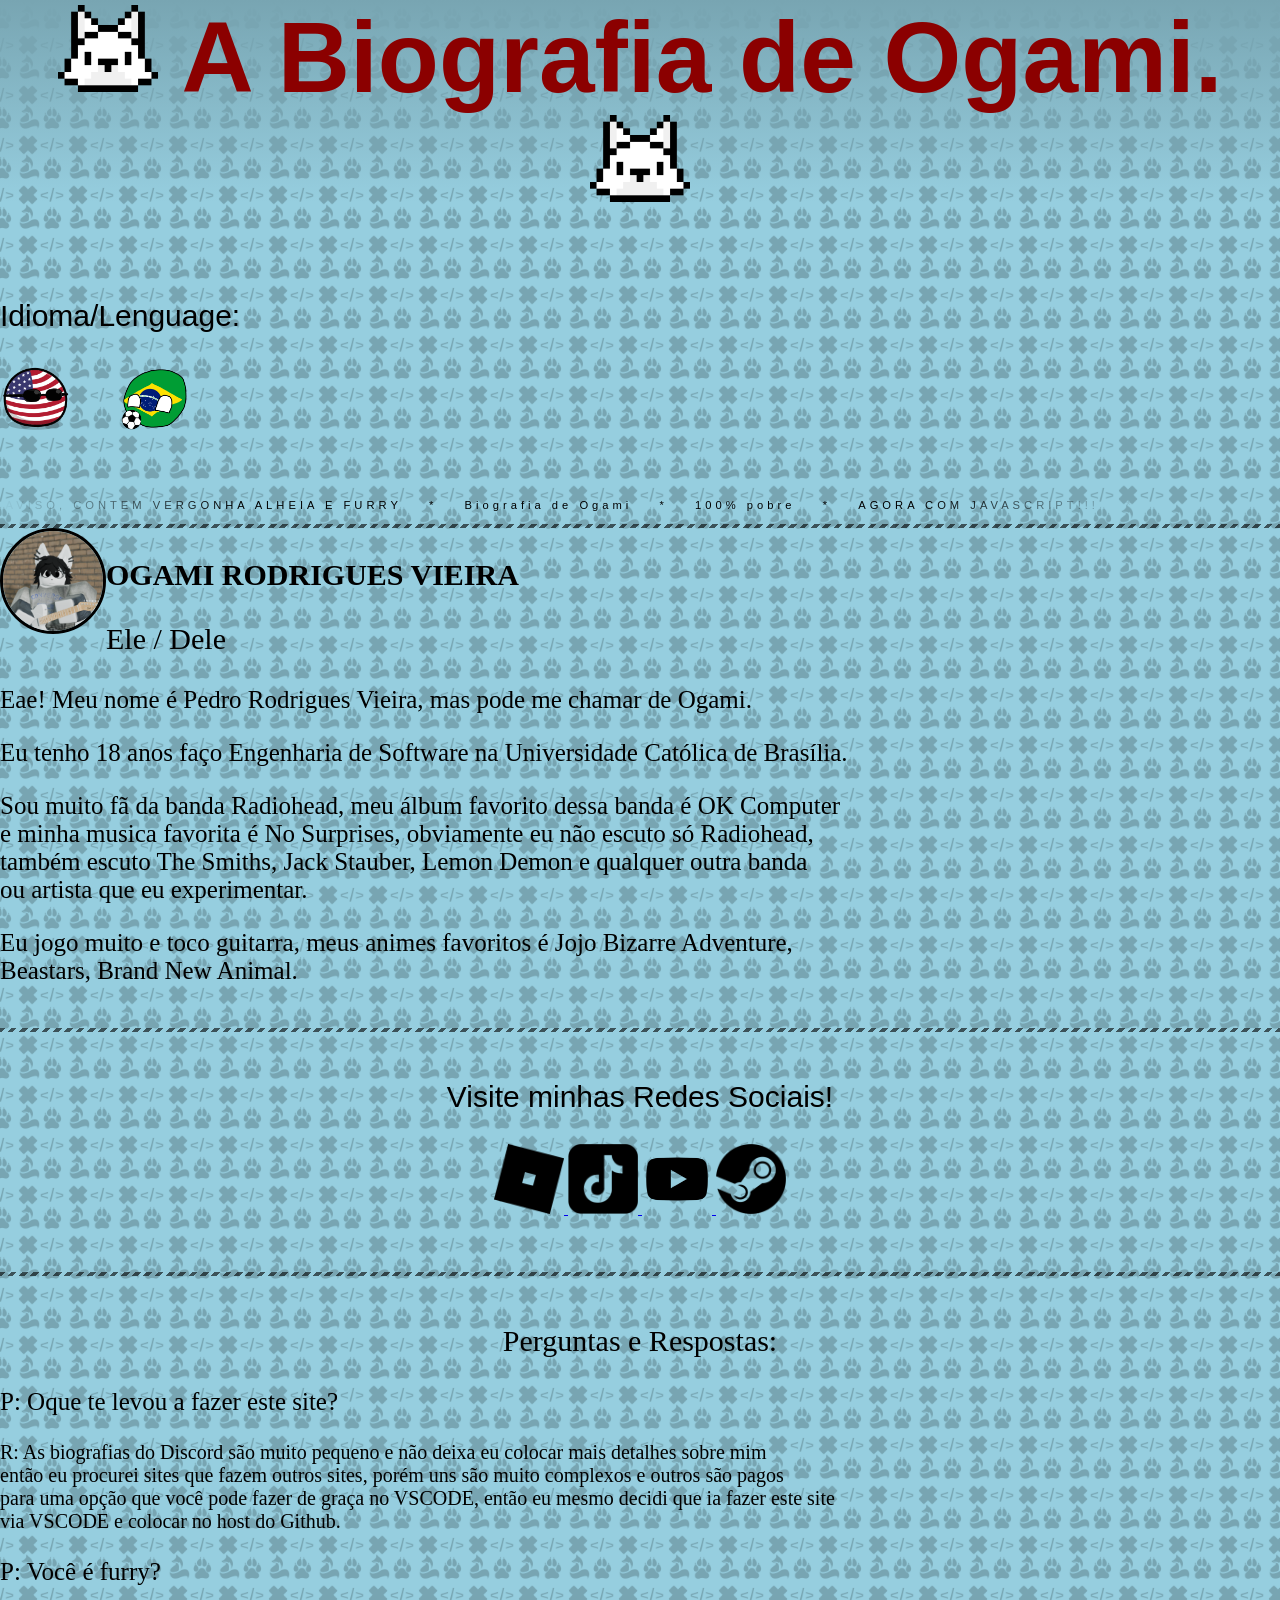
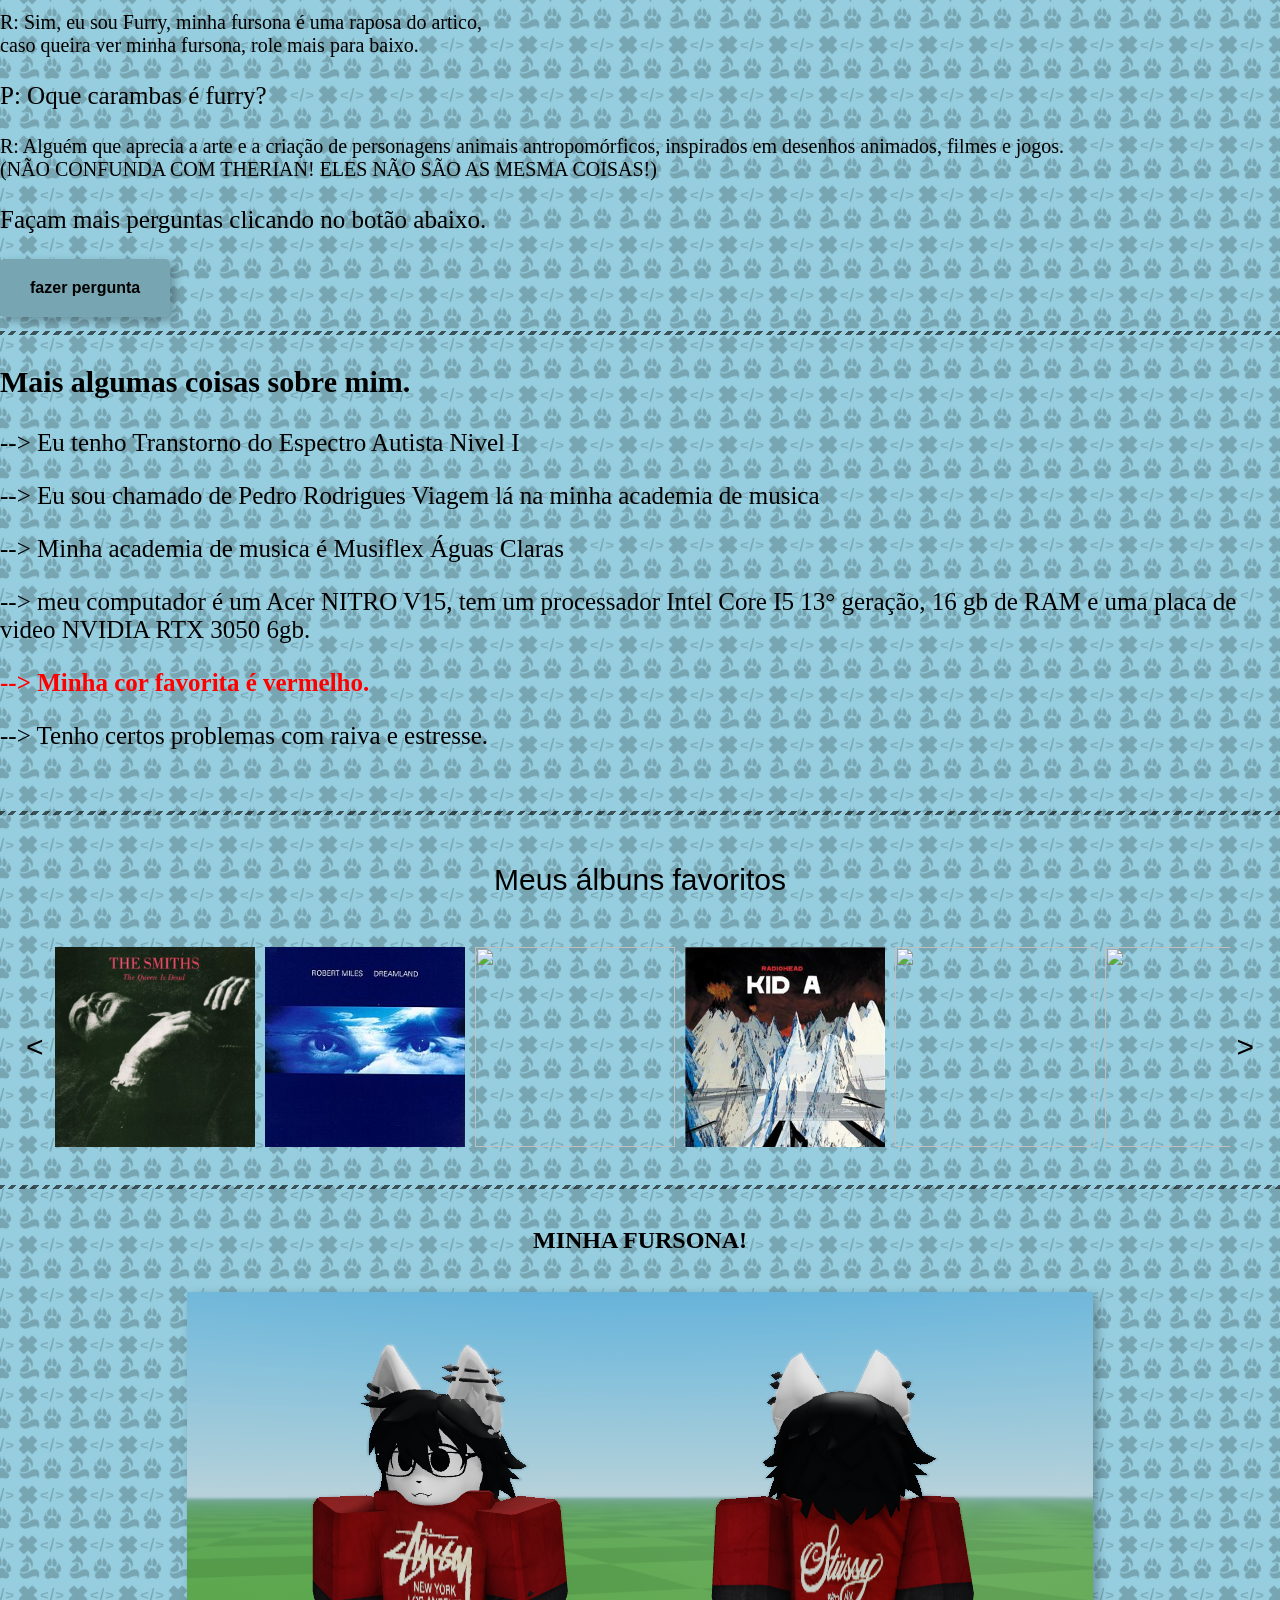
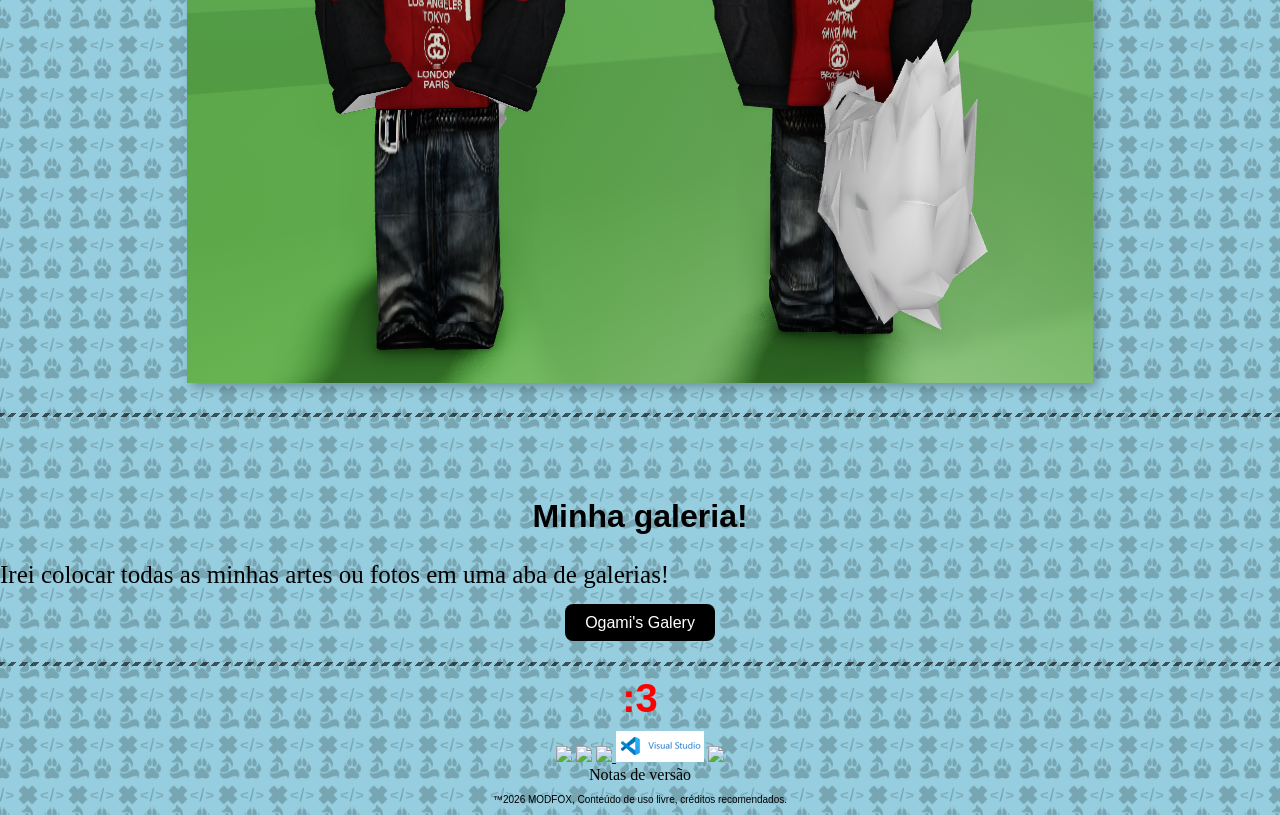
==== index.html @ 596d32fa "Update Style.css, index.html" ====
<html lang="pt-br">
    <head>
        <title>Biografia de Jimmy Ogami</title>
        <link rel="stylesheet" href="styles.css">
        <link rel="icon" href="photosource/obi/FoxIco.png">
    </head>
    <body>
        <h1 class="title"><img src="photosource/obi/FoxIco.png" width="100px"> A Biografia de Ogami. <img src="photosource/obi/FoxIco.png" width="100px"></h1>
        <div class="dividioma">
            <p class="textidioma">Idioma/Lenguage:</p>
            <a href="https://p3dr0r4p0s0.github.io/OgamisBiografyenglish/" class="idioma">
                <img src="photosource/obi/Estados_Unidos_Countryball.png" width="70px">
            </a>
            <button onclick="alert('Esta pagina ja esta o Idioma selecionado')" class="botaoaviso">
                <img src="photosource/obi/brazil.png" width="70px">
            </button>
        </div>
        <p class="rs"></p>
        <br>
        <br>
        <br>
        <div class="carrossel-infinito">
            <div class="carrossel-iner">
                <p class="pt">
                    <span>AVISO, CONTEM VERGONHA ALHEIA E FURRY</span>
                    <i class="fas fa-star-of-life"></i>
                </p>
                <p class="pt">
                    <span>*</span>
                    <i class="fas fa-star-of-life"></i>
                </p>
                <p class="pt">
                    <span>Biografia de Ogami</span>
                    <i class="fas fa-star-of-life"></i>
                </p>
                <p class="pt">
                    <span>*</span>
                    <i class="fas fa-star-of-life"></i>
                </p>
                <p class="pt">
                    <span>100% pobre</span>
                    <i class="fas fa-star-of-life"></i>
                </p>
                <p class="pt">
                    <span>*</span>
                    <i class="fas fa-star-of-life"></i>
                </p>
                <p class="pt">
                    <span>AGORA COM JAVASCRIPT!!!</span>
                    <i class="fas fa-star-of-life"></i>
                </p>
                <p class="pt">
                    <span>*</span>
                    <i class="fas fa-star-of-life"></i>
                </p>
                <p class="pt">
                    <span>100% fã de raposas</span>
                    <i class="fas fa-star-of-life"></i>
                </p>
                <p class="pt">
                    <span>*</span>
                    <i class="fas fa-star-of-life"></i>
                </p>
                <p class="pt">
                    <span>Jogador profissional de Roblox</span>
                    <i class="fas fa-star-of-life"></i>
                </p>
                <p class="pt">
                    <span>*</span>
                    <i class="fas fa-star-of-life"></i>
                </p>
                <p class="pt">
                    <span>AVISO, CONTEM VERGONHA ALHEIA E FURRY</span>
                    <i class="fas fa-star-of-life"></i>
                </p>
                <p class="pt">
                    <span>*</span>
                    <i class="fas fa-star-of-life"></i>
                </p>
                <p class="pt">
                    <span>Biografia de Ogami</span>
                    <i class="fas fa-star-of-life"></i>
                </p>
                <p class="pt">
                    <span>*</span>
                    <i class="fas fa-star-of-life"></i>
                </p>
                <p class="pt">
                    <span>100% pobre</span>
                    <i class="fas fa-star-of-life"></i>
                </p>
                <p class="pt">
                    <span>*</span>
                    <i class="fas fa-star-of-life"></i>
                </p>
                <p class="pt">
                    <span>AGORA COM JAVASCRIPT!!!</span>
                    <i class="fas fa-star-of-life"></i>
                </p>
                <p class="pt">
                    <span>*</span>
                    <i class="fas fa-star-of-life"></i>
                </p>
                <p class="pt">
                    <span>100% fã de raposas</span>
                    <i class="fas fa-star-of-life"></i>
                </p>
                <p class="pt">
                    <span>*</span>
                    <i class="fas fa-star-of-life"></i>
                </p>
                <p class="pt">
                    <span>Jogador profissional de Roblox</span>
                    <i class="fas fa-star-of-life"></i>
                </p>
                <p class="pt">
                    <span>*</span>
                    <i class="fas fa-star-of-life"></i>
                </p>
            </div>
        </div>
        <div class="linha"></div>
        <img class="img" src="photosource/obp/Ogamiicon.png" width="100" alt="IconeDaBiografia">
        <p class="name"> OGAMI RODRIGUES VIEIRA </p>
        <p class="pronomes"> Ele / Dele </p>
        <p class="biografia"> Eae! Meu nome é Pedro Rodrigues Vieira, mas pode me chamar de Ogami. </p>
        <p class="biografia"> Eu tenho 18 anos faço Engenharia de Software na Universidade Católica de Brasília. </p>
        <p class="biografia"> Sou muito fã da banda Radiohead, meu álbum favorito dessa banda é OK Computer 
            <br> 
            e minha musica favorita é No Surprises, obviamente eu não escuto só Radiohead, 
            <br>
            também escuto The Smiths, Jack Stauber, Lemon Demon e qualquer outra banda 
            <br>
            ou artista que eu experimentar.</p>
        <p class="biografia"> Eu jogo muito e toco guitarra, meus animes favoritos é Jojo Bizarre Adventure, 
            <br>
            Beastars, Brand New Animal. </p>
        <br>
        <div class="linha"></div>
        <br>
        <p class="rs"> Visite minhas Redes Sociais! </p>
        <a href="https://www.roblox.com/pt/users/556448452/profile">
            <img src="photosource/obi/roblox.png" width="70">
        </a>
        <a href="https://www.tiktok.com/@jimmyogami">
            <img src="photosource/obi/tiktok.png" width="70">
        </a>
        <a href="https://www.youtube.com/@TheModFox/featured">
            <img src="photosource/obi/youtube.png" width="70">
        </a>
        <a href="https://steamcommunity.com/profiles/76561199540910841/">
            <img src="photosource/obi/steam.png" width="70">
        </a>
        <br>
        <br>
        <br>
        <br>
        <div class="linha"></div>
        <br>
        <p class="pr"> Perguntas e Respostas: </p>
        <p class="pergunta"> P: Oque te levou a fazer este site?</p>
        <p class="resposta"> R: As biografias do Discord são muito pequeno e não deixa eu colocar mais detalhes sobre mim
            <br>
            então eu procurei sites que fazem outros sites, porém uns são muito complexos e outros são pagos 
            <br>
            para uma opção que você pode fazer de graça no VSCODE, então eu mesmo decidi que ia fazer este site 
            <br>
            via VSCODE e colocar no host do Github.
        </p>
        <p class="pergunta"> P: Você é furry? </p>
        <p class="resposta"> R: Sim, eu sou Furry, minha fursona é uma raposa do artico, 
            <br>
            caso queira ver minha fursona, role mais para baixo.
        </p>
        <p class="pergunta"> P: Oque carambas é furry?</p>
        <p class="resposta"> R: Alguém que aprecia a arte e a criação de personagens animais antropomórficos, inspirados em desenhos animados, filmes e jogos. 
            <br>
            (NÃO CONFUNDA COM THERIAN! ELES NÃO SÃO AS MESMA COISAS!)
        </p>
        <p class="pergunta"> Façam mais perguntas clicando no botão abaixo.</p>
        <a href="https://docs.google.com/forms/d/e/1FAIpQLSekWuHa-AB7EEqjVI6WZL-FR_e9bnHS9nDqQ1zThOWYV4kX2w/viewform?usp=publish-editor" class="ntemlink">fazer pergunta</a>
        <br>
        <br>
        <br>
        <br>
        <img src="naoentreaki.png" width="0.01">
        <div class="linha"></div>
        <p class="name"> Mais algumas coisas sobre mim.</p>
        <p class="biografia"> --> Eu tenho Transtorno do Espectro Autista Nivel I</p>
        <p class="biografia"> --> Eu sou chamado de Pedro Rodrigues Viagem lá na minha academia de musica</p>
        <p class="biografia"> --> Minha academia de musica é Musiflex Águas Claras</p>
        <p class="biografia"> --> meu computador é um Acer NITRO V15, tem um processador Intel Core I5 13° geração, 16 gb de RAM e uma placa de video NVIDIA RTX 3050 6gb. </p>
        <p class="corfavorita"> --> Minha cor favorita é vermelho. </p>
        <p class="biografia"> --> Tenho certos problemas com raiva e estresse. </p>
        <br>
        <br>
        <div class="linha"></div>
        <br>
        <p class=> Meus álbuns favoritos </p>
        <div class="carrossel">
            <button class="seta" onclick="mover(-1)"><</button>

            <div class="container">
                <a href="https://open.spotify.com/intl-pt/album/5Y0p2XCgRRIjna91aQE8q7?si=06bRxnSRTzyn0aRH_sJ2Cw" target="_blank">
                    <img src="photosource/obp/tqid.png">
                </a>
                <a href="https://open.spotify.com/intl-pt/album/2xmbUGAemV1kLrMswpmQpQ?si=CE9wNp5USzinxKuZkR3e9w" target="_blank">
                    <img src="photosource/obp/dreamland.png">
                </a>
                <a href="https://open.spotify.com/intl-pt/album/6dVIqQ8qmQ5GBnJ9shOYGE?si=ac3V_3pySP-jxQuB8wPCAg" target="_blank">
                    <img src="photosource/obp/okcomputer.png">
                </a>
                <a href="https://open.spotify.com/intl-pt/album/6GjwtEZcfenmOf6l18N7T7?si=Eu7qX1yJR5qsNiyYS5cSSg" target="_blank">
                    <img src="photosource/obp/kida.png">
                </a>
                <a href="https://open.spotify.com/intl-pt/album/1HrMmB5useeZ0F5lHrMvl0?si=vU_AuWmMTza7BCdPVEgwcQ" target="_blank">
                    <img src="photosource/obp/amnesiac.png">
                </a>
                <a href="https://open.spotify.com/intl-pt/album/5mzoI3VH0ZWk1pLFR6RoYy?si=61EgJGorT4WxserIYdjkzA" target="_blank">
                    <img src="photosource/obp/httt.png">
                </a>
                <a href="https://open.spotify.com/intl-pt/album/4ZE05qOXBcWmItdv95gyiy?si=UBajI73IRy6Nh-p__zoEaw" target="_blank">
                    <img src="photosource/obp/dino.png">
                </a>
                <a href="https://open.spotify.com/intl-pt/album/5vkqYmiPBYLaalcmjujWxK?si=nqSGT9PSQbiaZ84rSozSlg" target="_blank">
                    <img src="photosource/obp/inrainbows.png">
                </a>
                <a href="https://open.spotify.com/intl-pt/album/0pife0OQ7o0qSKLat0W3Oh?si=ZKyXfjLnQxWNP-uMqrvKmw" target="_blank">
                    <img src="photosource/obp/viewmonster.png">
                </a>
            </div>

            <button class="seta" onclick="mover(1)">></button>
        </div>
        <br>
        <div class="linha"></div>
        <br>
        <h2 class="title2"> MINHA FURSONA! </h2>
        <br>
        <img src="photosource/obp/ogamifursona.png" class="fursona" alt="oof, algo deu errado em carregar a imagem, por favor, recarregue a pagina">
        <p class="rs"></p>
        <div class="linha"></div>
        <br>
        <br>
        <br>
        <h2 class="title3"> Minha galeria! </h2>
        <p class="biografia"> Irei colocar todas as minhas artes ou fotos em uma aba de galerias!</p>
        <a href="/Ogami-s-Biografy/galeria.html" class="galeria"> Ogami's Galery </a>
        <p class="rs"></p>
        <div class="linha"></div>
        <a href="https://www.youtube.com/watch?v=dQw4w9WgXcQ" class="botao">
            <span class="texto"> :3 </span>
        </a>
        <script src="script.js"></script>
</body>
<footer>
    <img src="photosource/obi/madeinbrazil.png">
    <img src="photosource/obi/obbadge.gif">
    <a href="https://github.com/P3dr0R4p0s0">
        <img src="photosource/obi/github.png">
    </a>
    <img src="photosource/obi/vscode.png">
    <img src="photosource/obi/modfox.png">
    <br>
    <a class="notas" href="/Ogami-s-Biografy/naindex.html">Notas de versão</a>
    <div class="footer">
        <p class="tfooter">™2026 MODFOX, Conteúdo de uso livre, créditos recomendados.</p>
    </div>
</footer>
</html>
---- styles.css ----
@font-face {
    font-family: Eurostile;
    src: url("Eurose\ Wide-Heavy\ Regular.ttf");
} /* Eurostile */
@font-face {
    font-family: Zekton;
    src: url("Zekton\ Rg.otf");
} /* Zekton */
@font-face {
    font-family: Alphakind;
    src: url("Alphakind.ttf");
}

@keyframes tremer{
  0% { transform: translate(0px, 0px); }
  25% { transform: translate(2px, -2px); }
  50% { transform: translate(-2px, 2px); }
  75% { transform: translate(2px, 2px); }
  100% { transform: translate(0px, 0px); }
} /*Animação*/

body {
    margin: 0;
    background-image: url(photosource/background.png);
    background-size: 50px;
    background-position: center;
    text-align: center;
    .title {
        text-align: center;
        font-family: arial;
        font-size: 100px;
        font-weight: bold;
        background: linear-gradient(
            180deg,
            #78a5b2,
            transparent
            );
        color: darkred;
    };

    .subtitle {
        text-align: left;
        font-size: 30;
        background: #78a5b2;
    }

    .img{
        margin: auto;
        float: left;
        border-radius: 50%;
        border: 3px solid black;
    }

    .name {
        text-align: left;
        font-family: Eurostile;
        font-weight: bold;
    }

    .pronomes {
        text-align: left;
        font-size: 30px;
        font-family: zekton;
    }

    .biografia {
        text-align: left;
        font-size: 25px;
        font-family: zekton;
    }

    .corfavorita {
        text-align: left;
        font-size: 25px;
        font-family: zekton;
        color: red;
        font-weight: bold;
    }

    .rs {
        clear: left;
    }

    p {
        font-family: Arial;
        font-size: 30;
    }

    .social {
        background-color: #2b2b2b;
        color: white;
        border: none;
        padding: 10px 18px;
        font-size: 16px;
        border-radius: 8px;
        cursor: pointer;
        transition: 0.3s;
    }

    .social:hover {
        background-color: #555;
        transform: scale(1.1);
    }

    .no {
        background: linear-gradient(to right, yellow, black, yellow, black);
        color: white;
        border: none;
        padding: 10px 18px;
        font-size: 16px;
        font-weight: bold;
        border-radius: 8px;
    }

    .botao {
        background: transparent;
        color: red;
        padding: 10px 20px;
        text-decoration: none;
        border-radius: 8px;
        font-size: 40px;
        display: inline-block;
        font-family: arial;
        font-weight: bold;
    }

    .botao:hover .texto {    
        animation: tremer 0.1xs infinite;
    }

    .texto {
        clear: left;
    }

    .linha {
        height: 4px;
        width: 100%;
        opacity: 0.6;
        background: repeating-linear-gradient(
            -45deg,
            black,
            black 4px,
            transparent 4px,
            transparent 8px
        );
    }

    .pr {
        font-family: Eurostile;
        width: bold;
    }

    .pergunta {
        text-align: left;
        font-family: Alphakind;
        font-size: 25px;
    }

    .resposta {
        text-align: left;
        font-family: Zekton;
        font-size: 20px;
    }

    .title3 {
        font-size: xx-large;
        font-family: Arial, Helvetica, sans-serif;
    }

    .galeria {
        background-color: black;
        color: white;
        padding: 10px 20px;
        text-decoration: none;
        border-radius: 8px;
        font-family: Arial, Helvetica, sans-serif;
    }

    .title2 {
        font-family: Eurostile;
    }

    .carrossel {
        display: flex;
        align-items: center;
        justify-content: center;
        padding: 20px;
    }

    .container {
        display: flex;
        overflow: hidden;
        width: 2000px;
        scroll-behavior: smooth;
    }

    .container img {
        width: 200px;
        margin: 0 5px;
        cursor: pointer;
        transition: transform 0.3s;
    }

    .container img:hover {
        transform: scale(1.1);
    }

    .seta {
        background: none;
        border: none;
        font-size: 30px;
        cursor: pointer;
    }

    .carrossel-infinito {
        color: #000;
        width: 90%;
        overflow: hidden;
        -webkit-mask: linear-gradient(
            90deg,
            transparent,
            #fff 20%,
            #fff 80%,
            transparent
        );
        mask: linear-gradient(
            90deg,
            transparent,
            #fff 20%,
            #fff 80%,
            transparent
        );
    }

    .carrossel-infinito .carrossel-iner {
            width: max-content;
            padding: 0.1em 0;
            display: flex;
            flex-wrap: nowrap;
            gap: 1em;
            list-style: none;
            animation: move 10s linear infinite;
    }

    .carrossel-infinito .pt {
            font-size: 0.7em;
            font-weight: 400;
            letter-spacing: 4px;
    }

    .carrossel-infinito .pt span {
            margin: 0 0.5em;
    }
}  

.ntemlink {
    text-decoration: none;
    padding: 20px 30px;
    background-color: #78a5b2;
    text-decoration: none;
    color: #000;
    float: left;
    border-radius: 5px;
    font-weight: bold;
    font-family: Arial, Helvetica, sans-serif;
    box-shadow: 4px 4px 10px rgba(0, 0, 0, 0.3);
}

.fursona {
    box-shadow: 4px 4px 10px rgba(0, 0, 0, 0.3)
}
@keyframes move {
        to {
            transform: 
            translate(calc(-50% - 0.5em));
        }
    }

.notas {
    text-decoration: none;
    color: black;
}
.tfooter {
    font-size: 10px;
}

.idioma {
    float: left;
}

.dividioma {
    float: left;
    margin-top: 0;
    font-size: 10px;
}

.botaoaviso {
    background: none;
    border: none;
    padding: 0;
    cursor: pointer;
    outline: inherit;
}
/* ogami */
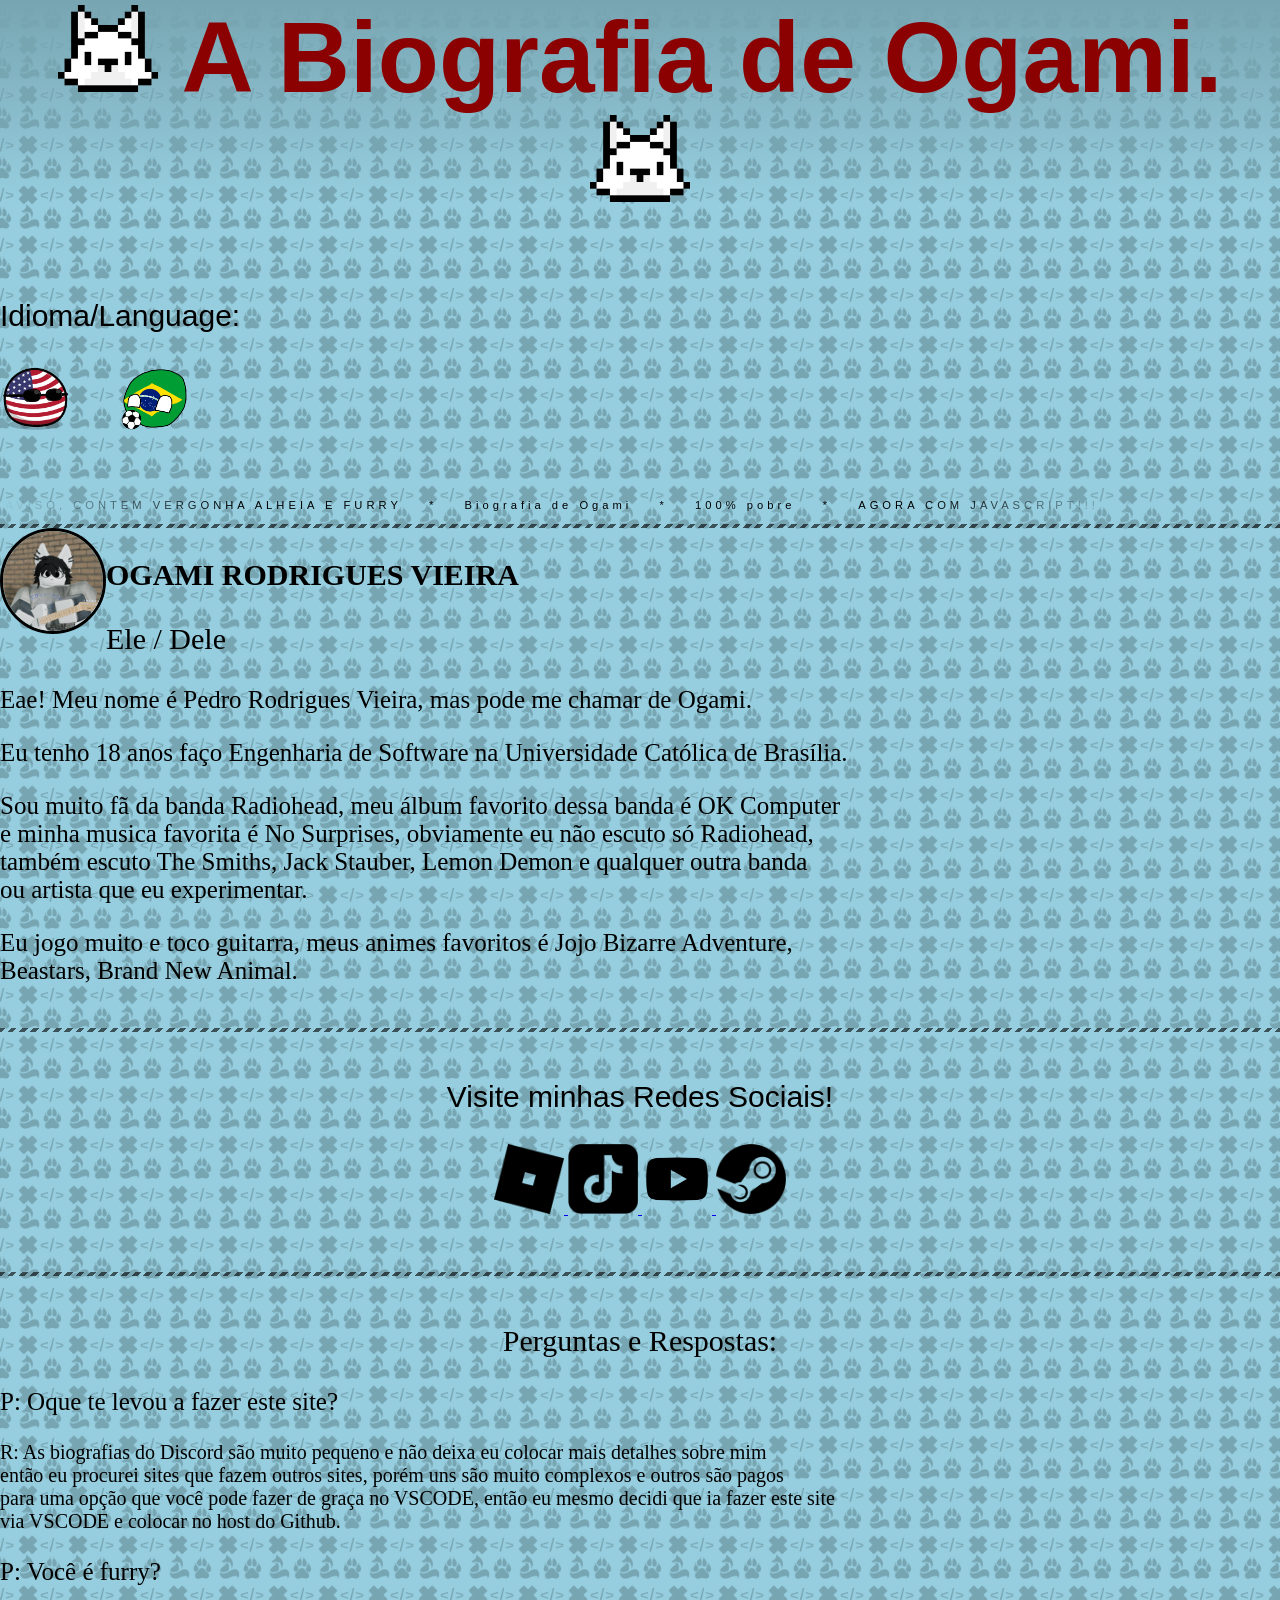
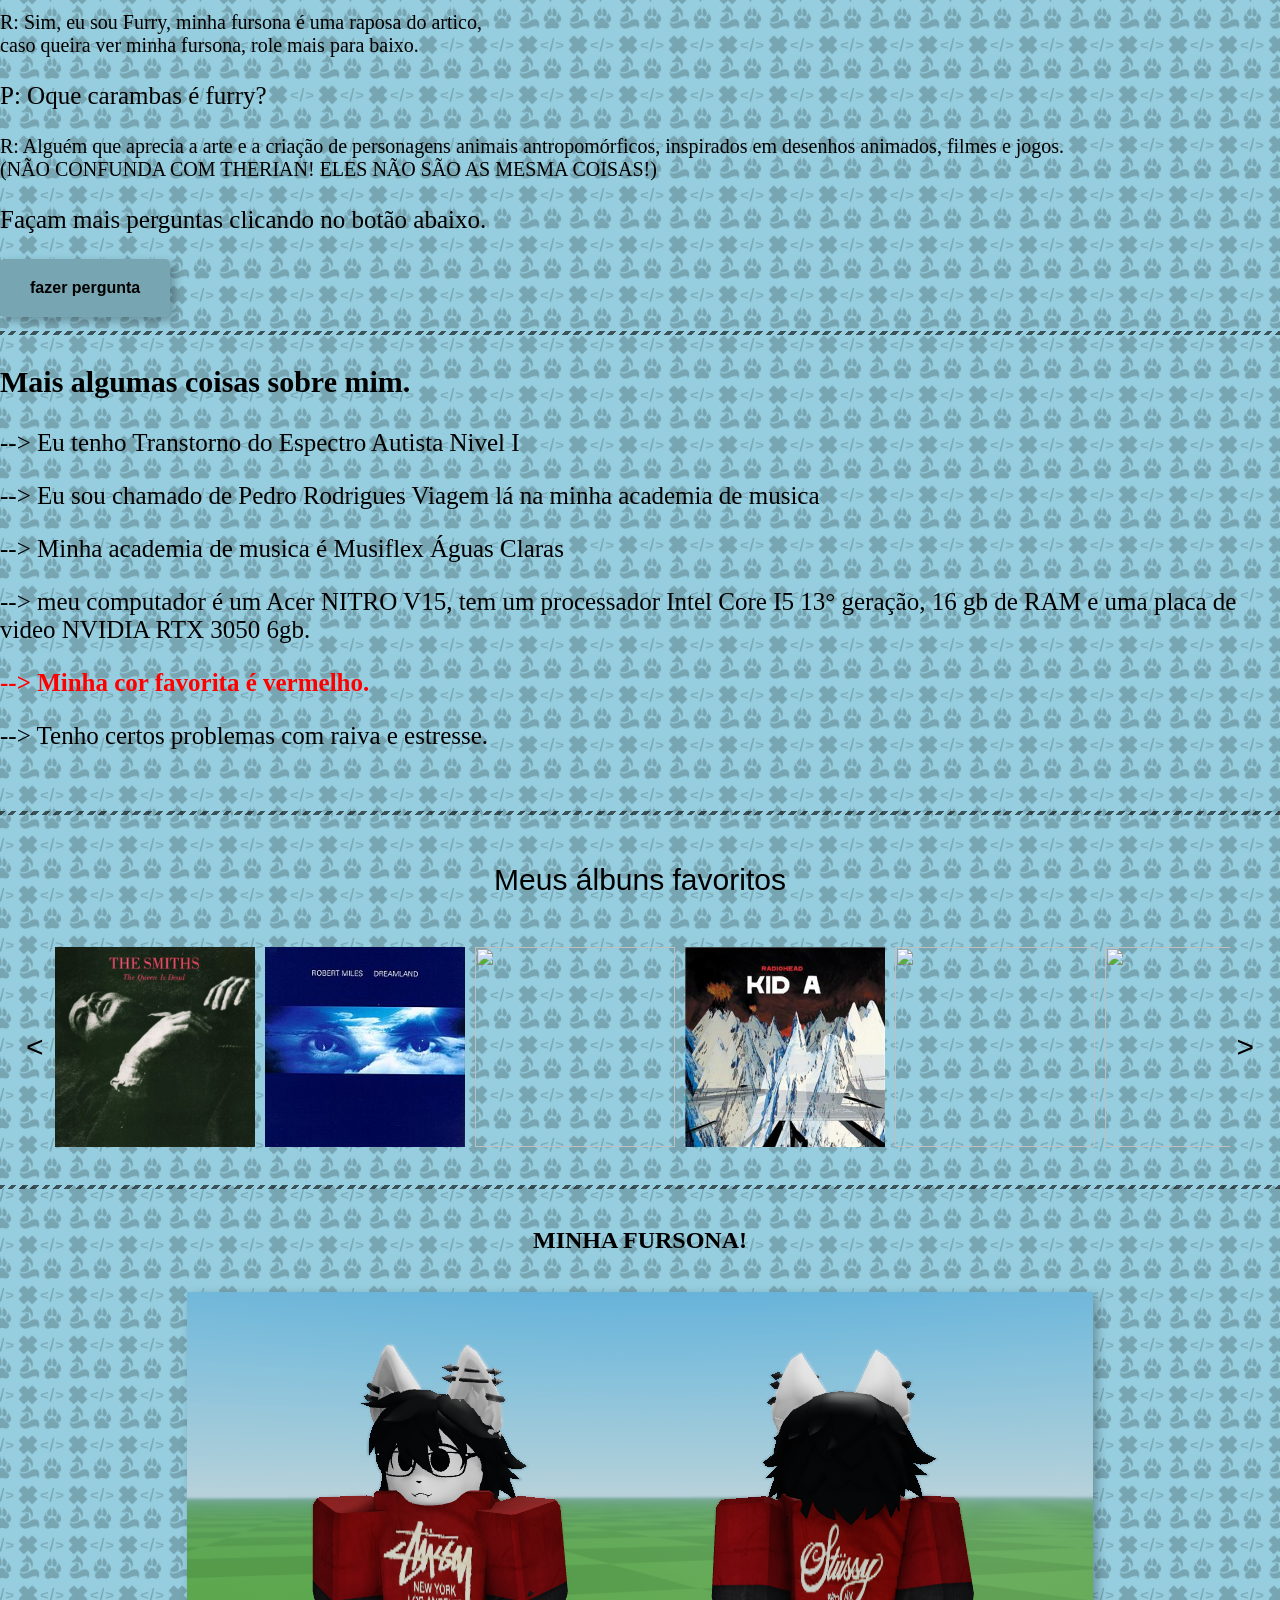
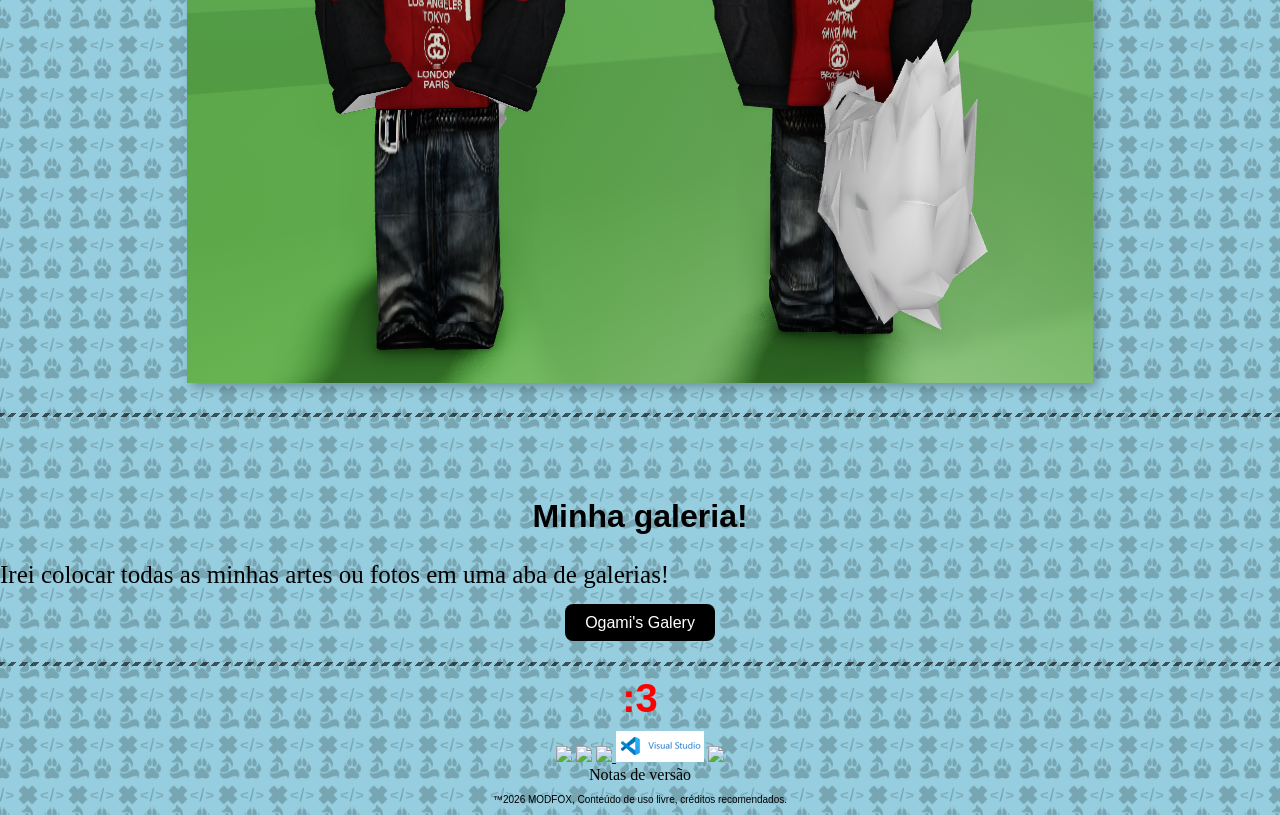
==== commit b5cae102: "Update index.html, naindex.html" ====
--- a/index.html
+++ b/index.html
@@ -7,7 +7,7 @@
     <body>
         <h1 class="title"><img src="photosource/obi/FoxIco.png" width="100px"> A Biografia de Ogami. <img src="photosource/obi/FoxIco.png" width="100px"></h1>
         <div class="dividioma">
-            <p class="textidioma">Idioma/Lenguage:</p>
+            <p class="textidioma">Idioma/Language:</p>
             <a href="https://p3dr0r4p0s0.github.io/OgamisBiografyenglish/" class="idioma">
                 <img src="photosource/obi/Estados_Unidos_Countryball.png" width="70px">
             </a>
@@ -256,7 +256,7 @@
 <footer>
     <img src="photosource/obi/madeinbrazil.png">
     <img src="photosource/obi/obbadge.gif">
-    <a href="https://github.com/P3dr0R4p0s0">
+    <a href="https://github.com/JimmyOgami">
         <img src="photosource/obi/github.png">
     </a>
     <img src="photosource/obi/vscode.png">
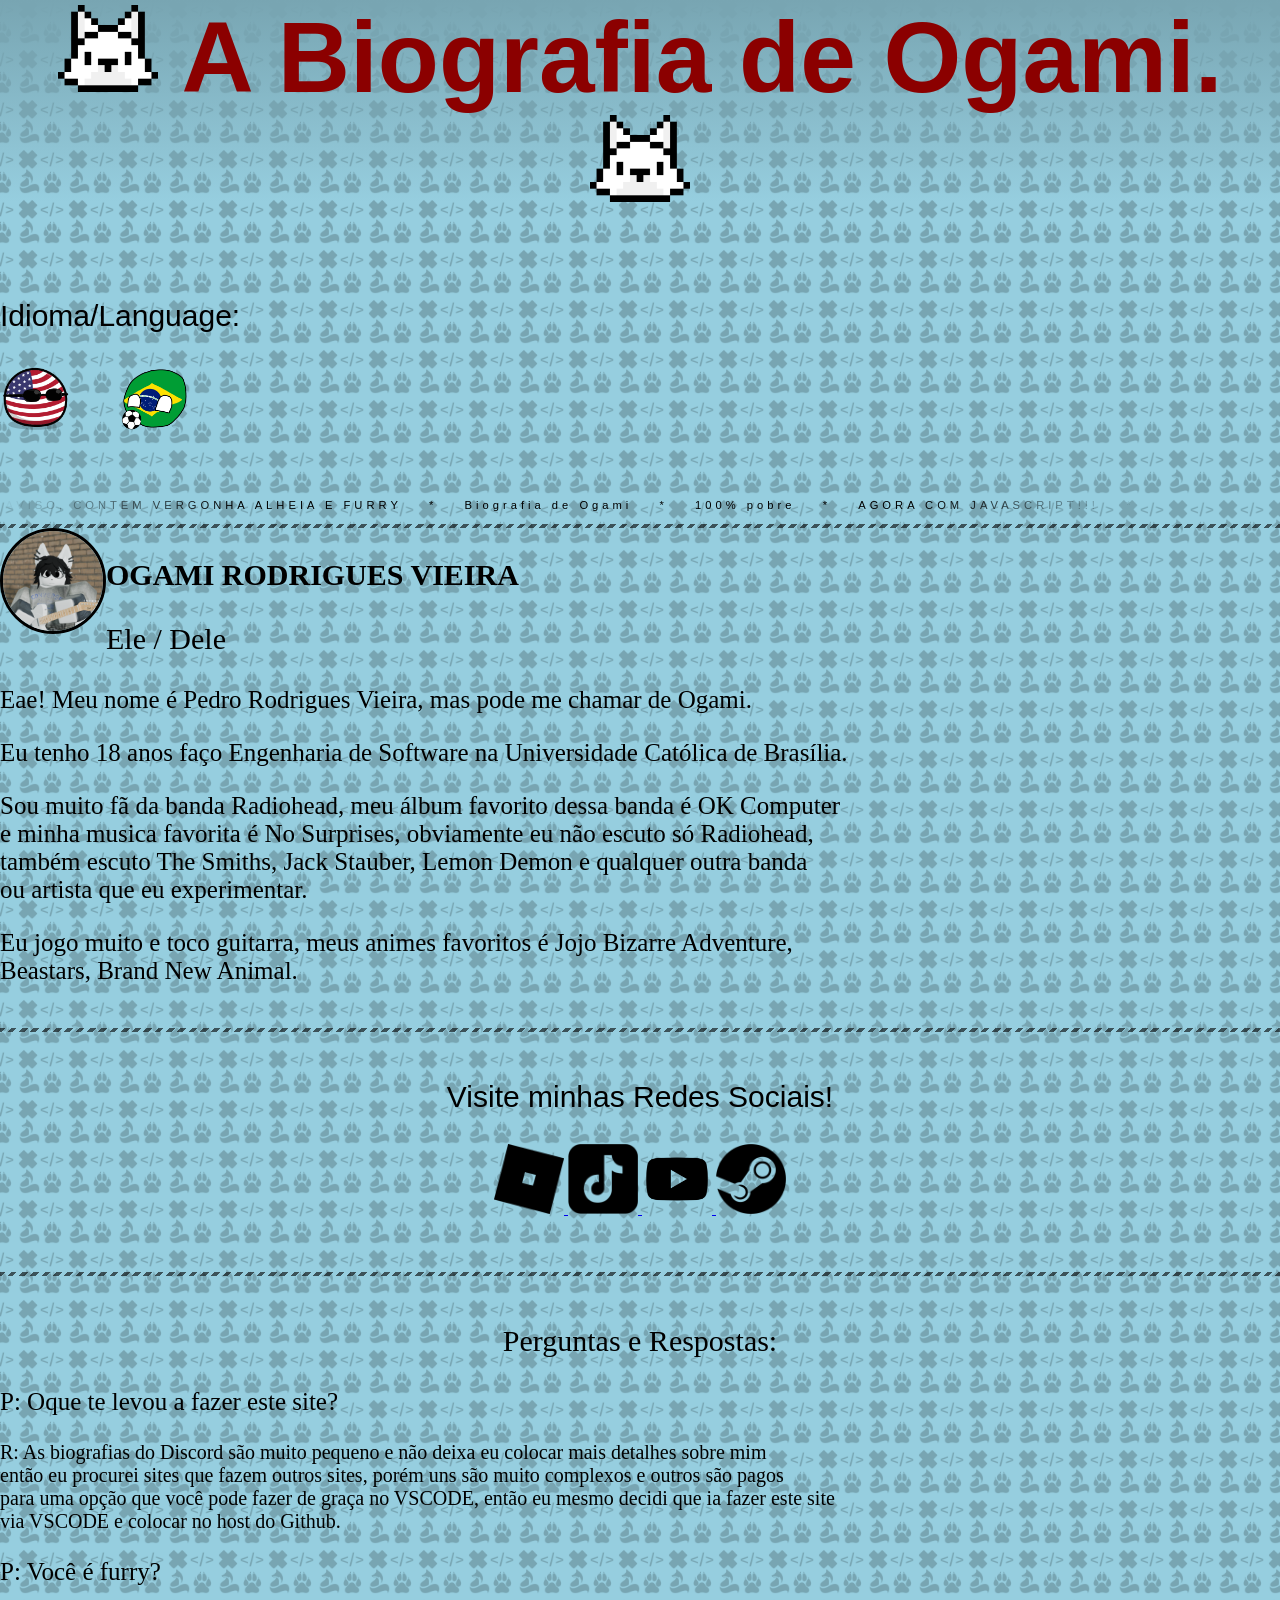
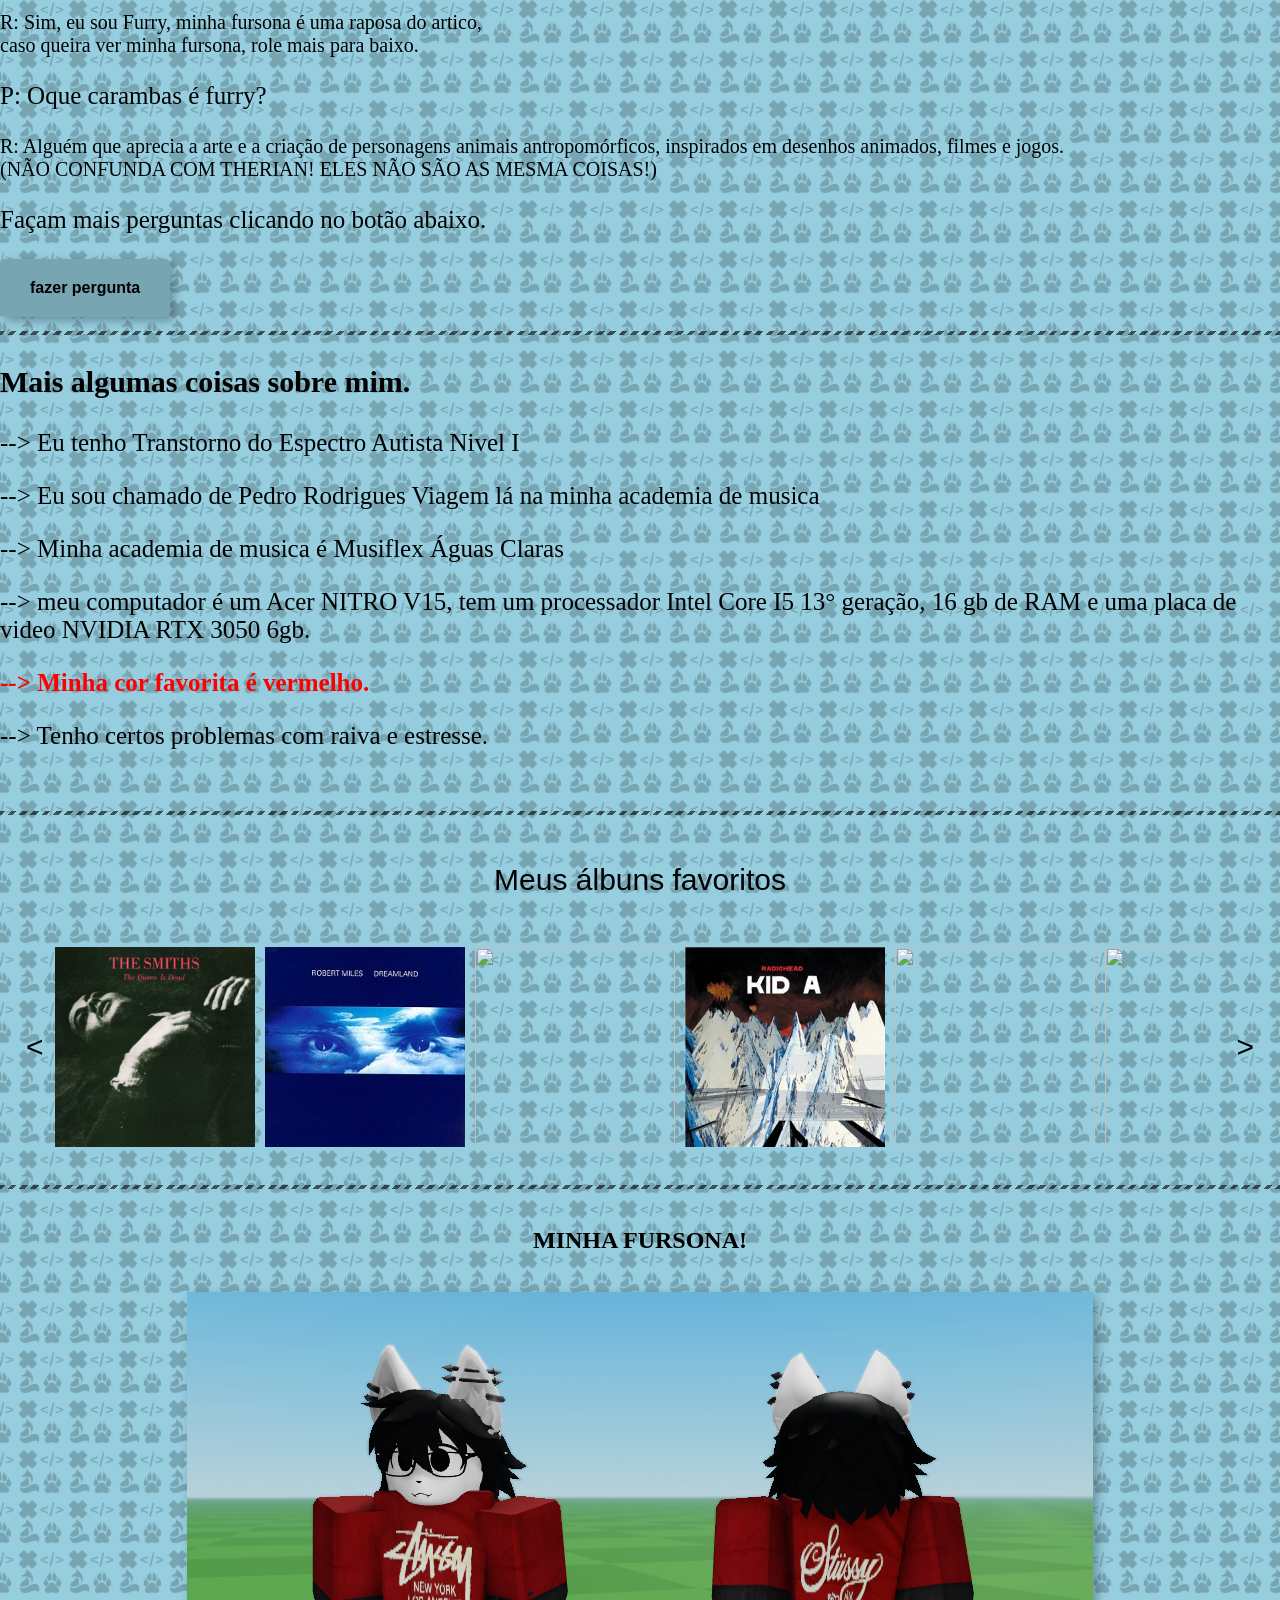
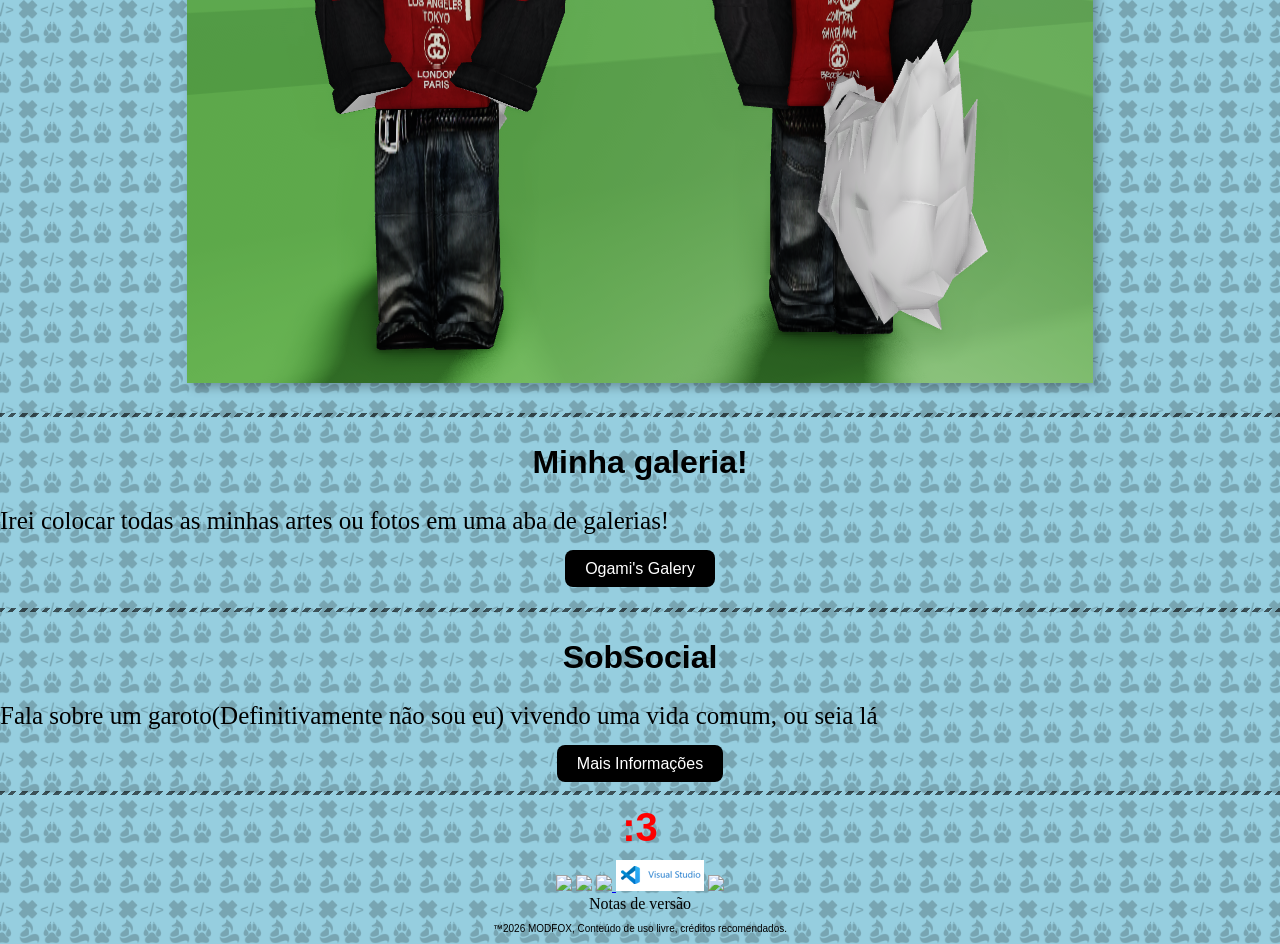
==== commit 560ae1d0: "Update index.html and naindex.html" ====
--- a/index.html
+++ b/index.html
@@ -8,7 +8,7 @@
         <h1 class="title"><img src="photosource/obi/FoxIco.png" width="100px"> A Biografia de Ogami. <img src="photosource/obi/FoxIco.png" width="100px"></h1>
         <div class="dividioma">
             <p class="textidioma">Idioma/Language:</p>
-            <a href="https://p3dr0r4p0s0.github.io/OgamisBiografyenglish/" class="idioma">
+            <a href="https://jimmyogami.github.io/OgamisBiografyenglish/" class="idioma">
                 <img src="photosource/obi/Estados_Unidos_Countryball.png" width="70px">
             </a>
             <button onclick="alert('Esta pagina ja esta o Idioma selecionado')" class="botaoaviso">
@@ -240,13 +240,16 @@
         <img src="photosource/obp/ogamifursona.png" class="fursona" alt="oof, algo deu errado em carregar a imagem, por favor, recarregue a pagina">
         <p class="rs"></p>
         <div class="linha"></div>
-        <br>
-        <br>
-        <br>
         <h2 class="title3"> Minha galeria! </h2>
         <p class="biografia"> Irei colocar todas as minhas artes ou fotos em uma aba de galerias!</p>
         <a href="/Ogami-s-Biografy/galeria.html" class="galeria"> Ogami's Galery </a>
         <p class="rs"></p>
+        <div class="linha"></div>
+        <h2 class="title3"> SobSocial </h2>
+        <p class="biografia"> Fala sobre um garoto(Definitivamente não sou eu) vivendo uma vida comum, ou seia lá</p>
+        <a href="/Ogami-s-Biografy-main/sspindex.html" class="galeria"> Mais Informações </a>
+        <br>
+        <br>
         <div class="linha"></div>
         <a href="https://www.youtube.com/watch?v=dQw4w9WgXcQ" class="botao">
             <span class="texto"> :3 </span>
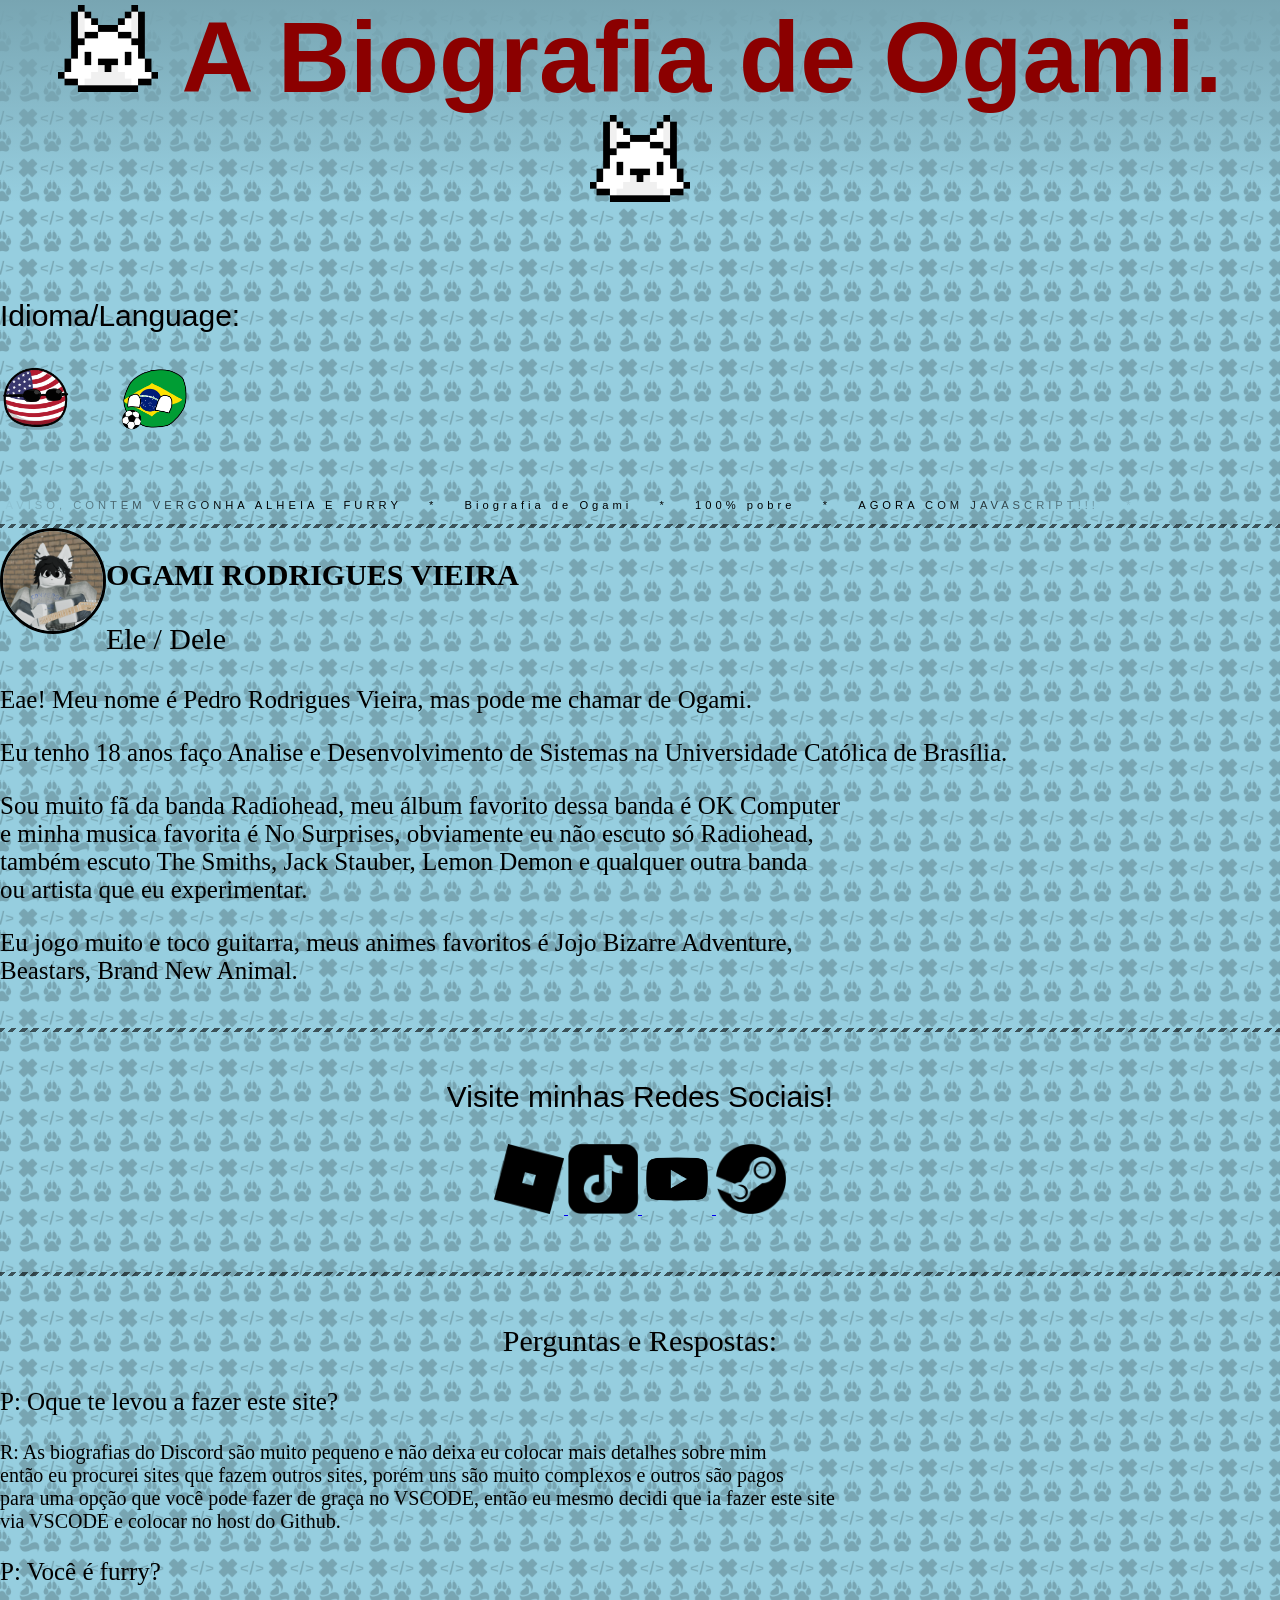
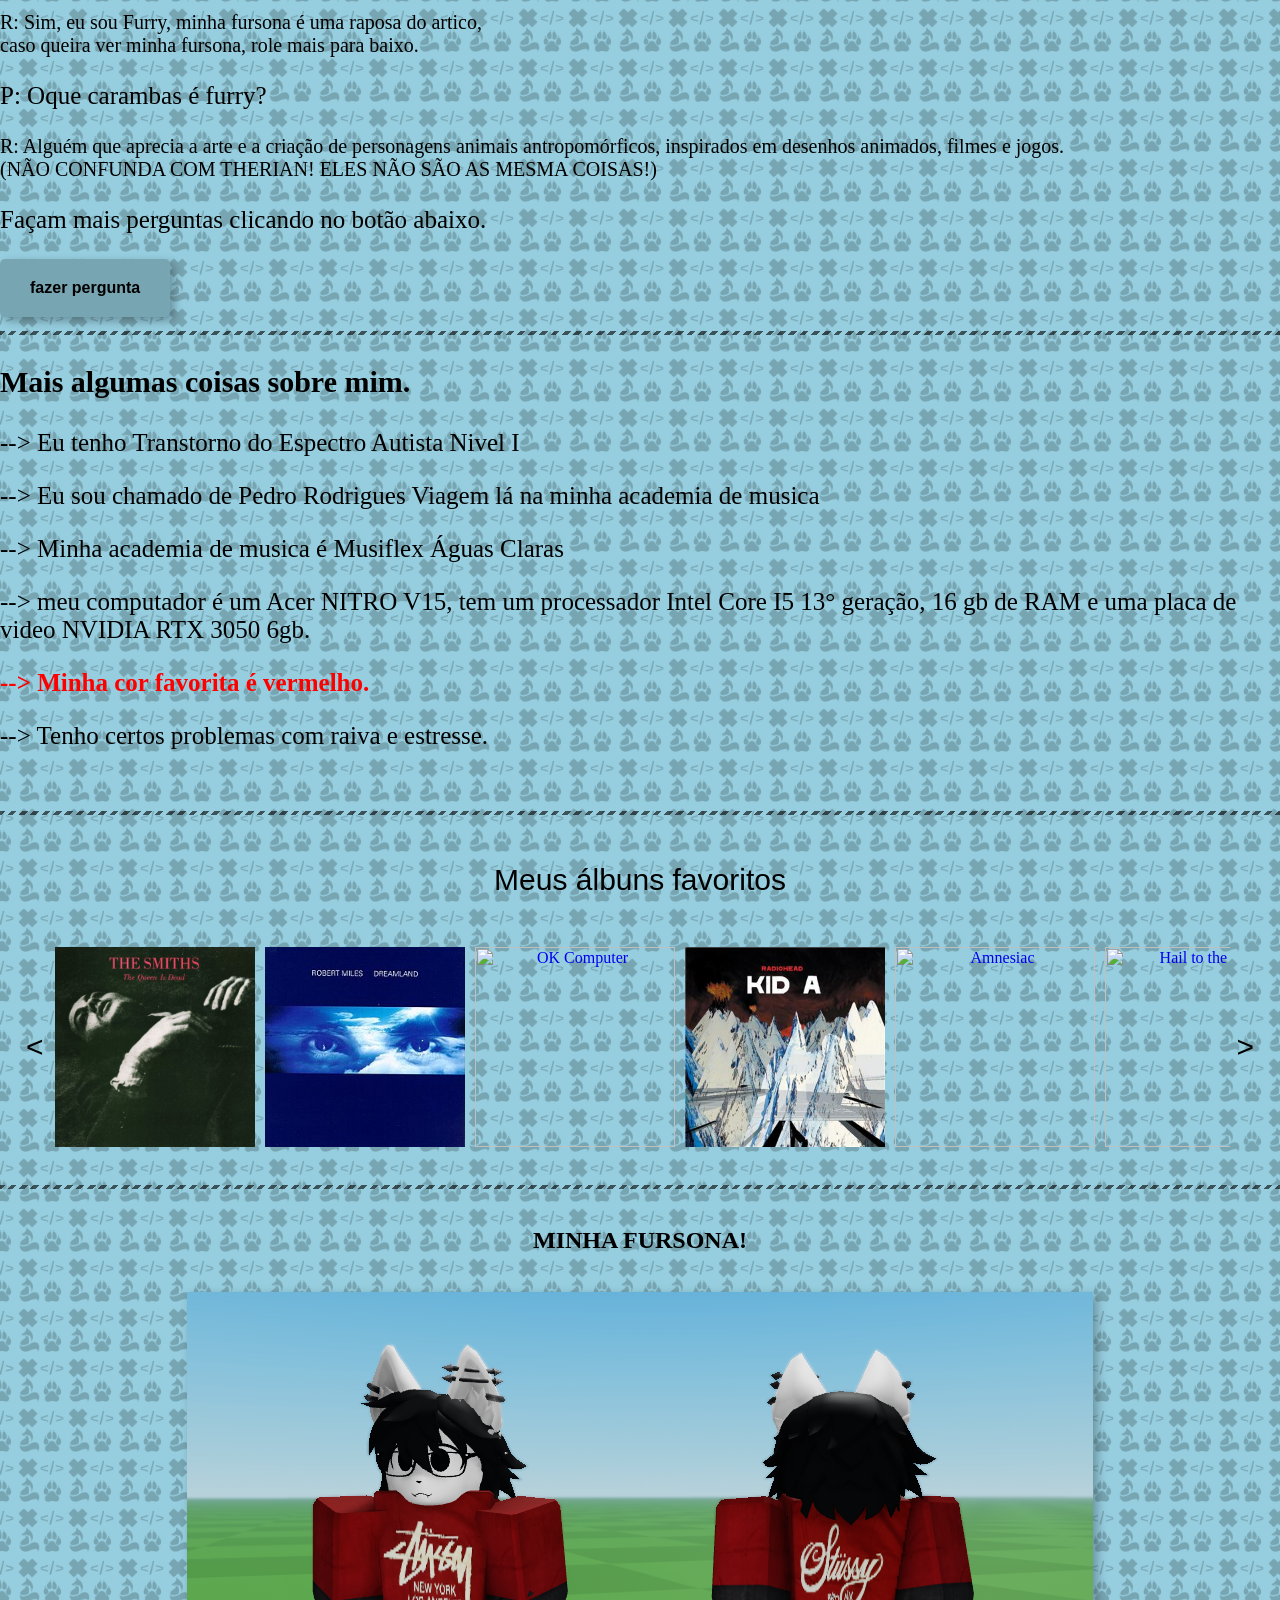
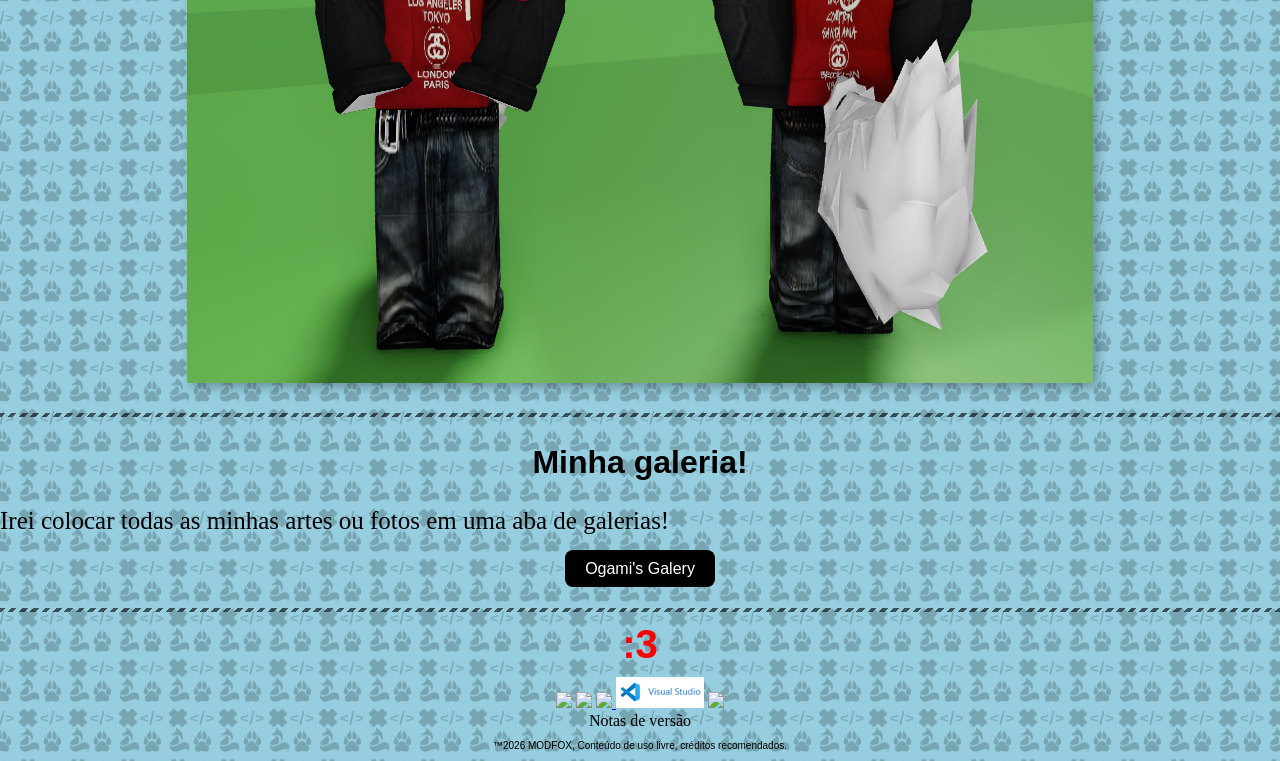
==== commit ff1e9f22: "Enhance accessibility and fix course name Updated alt attributes for images and corrected the course" ====
--- a/index.html
+++ b/index.html
@@ -5,14 +5,14 @@
         <link rel="icon" href="photosource/obi/FoxIco.png">
     </head>
     <body>
-        <h1 class="title"><img src="photosource/obi/FoxIco.png" width="100px"> A Biografia de Ogami. <img src="photosource/obi/FoxIco.png" width="100px"></h1>
+        <h1 class="title"><img src="photosource/obi/FoxIco.png" width="100px" alt="Logo de raposa"> A Biografia de Ogami. <img src="photosource/obi/FoxIco.png" width="100px" alt="Logo de raposa"></h1>
         <div class="dividioma">
             <p class="textidioma">Idioma/Language:</p>
             <a href="https://jimmyogami.github.io/OgamisBiografyenglish/" class="idioma">
-                <img src="photosource/obi/Estados_Unidos_Countryball.png" width="70px">
+                <img src="photosource/obi/Estados_Unidos_Countryball.png" width="70px" alt="USA Countryball">
             </a>
             <button onclick="alert('Esta pagina ja esta o Idioma selecionado')" class="botaoaviso">
-                <img src="photosource/obi/brazil.png" width="70px">
+                <img src="photosource/obi/brazil.png" width="70px" alt="Brazil Countryball">
             </button>
         </div>
         <p class="rs"></p>
@@ -124,7 +124,7 @@
         <p class="name"> OGAMI RODRIGUES VIEIRA </p>
         <p class="pronomes"> Ele / Dele </p>
         <p class="biografia"> Eae! Meu nome é Pedro Rodrigues Vieira, mas pode me chamar de Ogami. </p>
-        <p class="biografia"> Eu tenho 18 anos faço Engenharia de Software na Universidade Católica de Brasília. </p>
+        <p class="biografia"> Eu tenho 18 anos faço Analise e Desenvolvimento de Sistemas na Universidade Católica de Brasília. </p>
         <p class="biografia"> Sou muito fã da banda Radiohead, meu álbum favorito dessa banda é OK Computer 
             <br> 
             e minha musica favorita é No Surprises, obviamente eu não escuto só Radiohead, 
@@ -140,16 +140,16 @@
         <br>
         <p class="rs"> Visite minhas Redes Sociais! </p>
         <a href="https://www.roblox.com/pt/users/556448452/profile">
-            <img src="photosource/obi/roblox.png" width="70">
+            <img src="photosource/obi/roblox.png" width="70" alt="Roblox">
         </a>
         <a href="https://www.tiktok.com/@jimmyogami">
-            <img src="photosource/obi/tiktok.png" width="70">
+            <img src="photosource/obi/tiktok.png" width="70" alt="TikTok">
         </a>
         <a href="https://www.youtube.com/@TheModFox/featured">
-            <img src="photosource/obi/youtube.png" width="70">
+            <img src="photosource/obi/youtube.png" width="70" alt="YouTube">
         </a>
         <a href="https://steamcommunity.com/profiles/76561199540910841/">
-            <img src="photosource/obi/steam.png" width="70">
+            <img src="photosource/obi/steam.png" width="70" alt="Steam">
         </a>
         <br>
         <br>
@@ -202,31 +202,34 @@
 
             <div class="container">
                 <a href="https://open.spotify.com/intl-pt/album/5Y0p2XCgRRIjna91aQE8q7?si=06bRxnSRTzyn0aRH_sJ2Cw" target="_blank">
-                    <img src="photosource/obp/tqid.png">
+                <img src="photosource/obp/tqid.png" alt="The Queen Is Dead">
                 </a>
                 <a href="https://open.spotify.com/intl-pt/album/2xmbUGAemV1kLrMswpmQpQ?si=CE9wNp5USzinxKuZkR3e9w" target="_blank">
-                    <img src="photosource/obp/dreamland.png">
+                    <img src="photosource/obp/dreamland.png" alt="Dreamland">
                 </a>
                 <a href="https://open.spotify.com/intl-pt/album/6dVIqQ8qmQ5GBnJ9shOYGE?si=ac3V_3pySP-jxQuB8wPCAg" target="_blank">
-                    <img src="photosource/obp/okcomputer.png">
+                    <img src="photosource/obp/okcomputer.png" alt="OK Computer">
                 </a>
                 <a href="https://open.spotify.com/intl-pt/album/6GjwtEZcfenmOf6l18N7T7?si=Eu7qX1yJR5qsNiyYS5cSSg" target="_blank">
-                    <img src="photosource/obp/kida.png">
+                    <img src="photosource/obp/kida.png" alt="Kid A">
                 </a>
                 <a href="https://open.spotify.com/intl-pt/album/1HrMmB5useeZ0F5lHrMvl0?si=vU_AuWmMTza7BCdPVEgwcQ" target="_blank">
-                    <img src="photosource/obp/amnesiac.png">
+                    <img src="photosource/obp/amnesiac.png" alt="Amnesiac">
                 </a>
                 <a href="https://open.spotify.com/intl-pt/album/5mzoI3VH0ZWk1pLFR6RoYy?si=61EgJGorT4WxserIYdjkzA" target="_blank">
-                    <img src="photosource/obp/httt.png">
+                    <img src="photosource/obp/httt.png" alt="Hail to the Thief">
                 </a>
                 <a href="https://open.spotify.com/intl-pt/album/4ZE05qOXBcWmItdv95gyiy?si=UBajI73IRy6Nh-p__zoEaw" target="_blank">
-                    <img src="photosource/obp/dino.png">
+                    <img src="photosource/obp/dino.png" alt="Dinosaurchresta">
                 </a>
                 <a href="https://open.spotify.com/intl-pt/album/5vkqYmiPBYLaalcmjujWxK?si=nqSGT9PSQbiaZ84rSozSlg" target="_blank">
-                    <img src="photosource/obp/inrainbows.png">
+                    <img src="photosource/obp/inrainbows.png" alt="In Rainbows">
                 </a>
                 <a href="https://open.spotify.com/intl-pt/album/0pife0OQ7o0qSKLat0W3Oh?si=ZKyXfjLnQxWNP-uMqrvKmw" target="_blank">
-                    <img src="photosource/obp/viewmonster.png">
+                    <img src="photosource/obp/viewmonster.png" alt="View Monster">
+                </a>
+                <a href="https://open.spotify.com/intl-pt/album/4ocal2JegUDVQdP6KN1roI?si=uj9lptEcQe-Er630ClggyQ" target="_blank">
+                    <img src="photosource/obp/spiritphone.png" alt="Spirit Phone">
                 </a>
             </div>
 
@@ -237,19 +240,13 @@
         <br>
         <h2 class="title2"> MINHA FURSONA! </h2>
         <br>
-        <img src="photosource/obp/ogamifursona.png" class="fursona" alt="oof, algo deu errado em carregar a imagem, por favor, recarregue a pagina">
+        <img src="photosource/obp/ogamifursona.png" class="fursona" alt="Fursona de Ogami">
         <p class="rs"></p>
         <div class="linha"></div>
         <h2 class="title3"> Minha galeria! </h2>
         <p class="biografia"> Irei colocar todas as minhas artes ou fotos em uma aba de galerias!</p>
         <a href="/Ogami-s-Biografy/galeria.html" class="galeria"> Ogami's Galery </a>
         <p class="rs"></p>
-        <div class="linha"></div>
-        <h2 class="title3"> SobSocial </h2>
-        <p class="biografia"> Fala sobre um garoto(Definitivamente não sou eu) vivendo uma vida comum, ou seia lá</p>
-        <a href="/Ogami-s-Biografy-main/sspindex.html" class="galeria"> Mais Informações </a>
-        <br>
-        <br>
         <div class="linha"></div>
         <a href="https://www.youtube.com/watch?v=dQw4w9WgXcQ" class="botao">
             <span class="texto"> :3 </span>
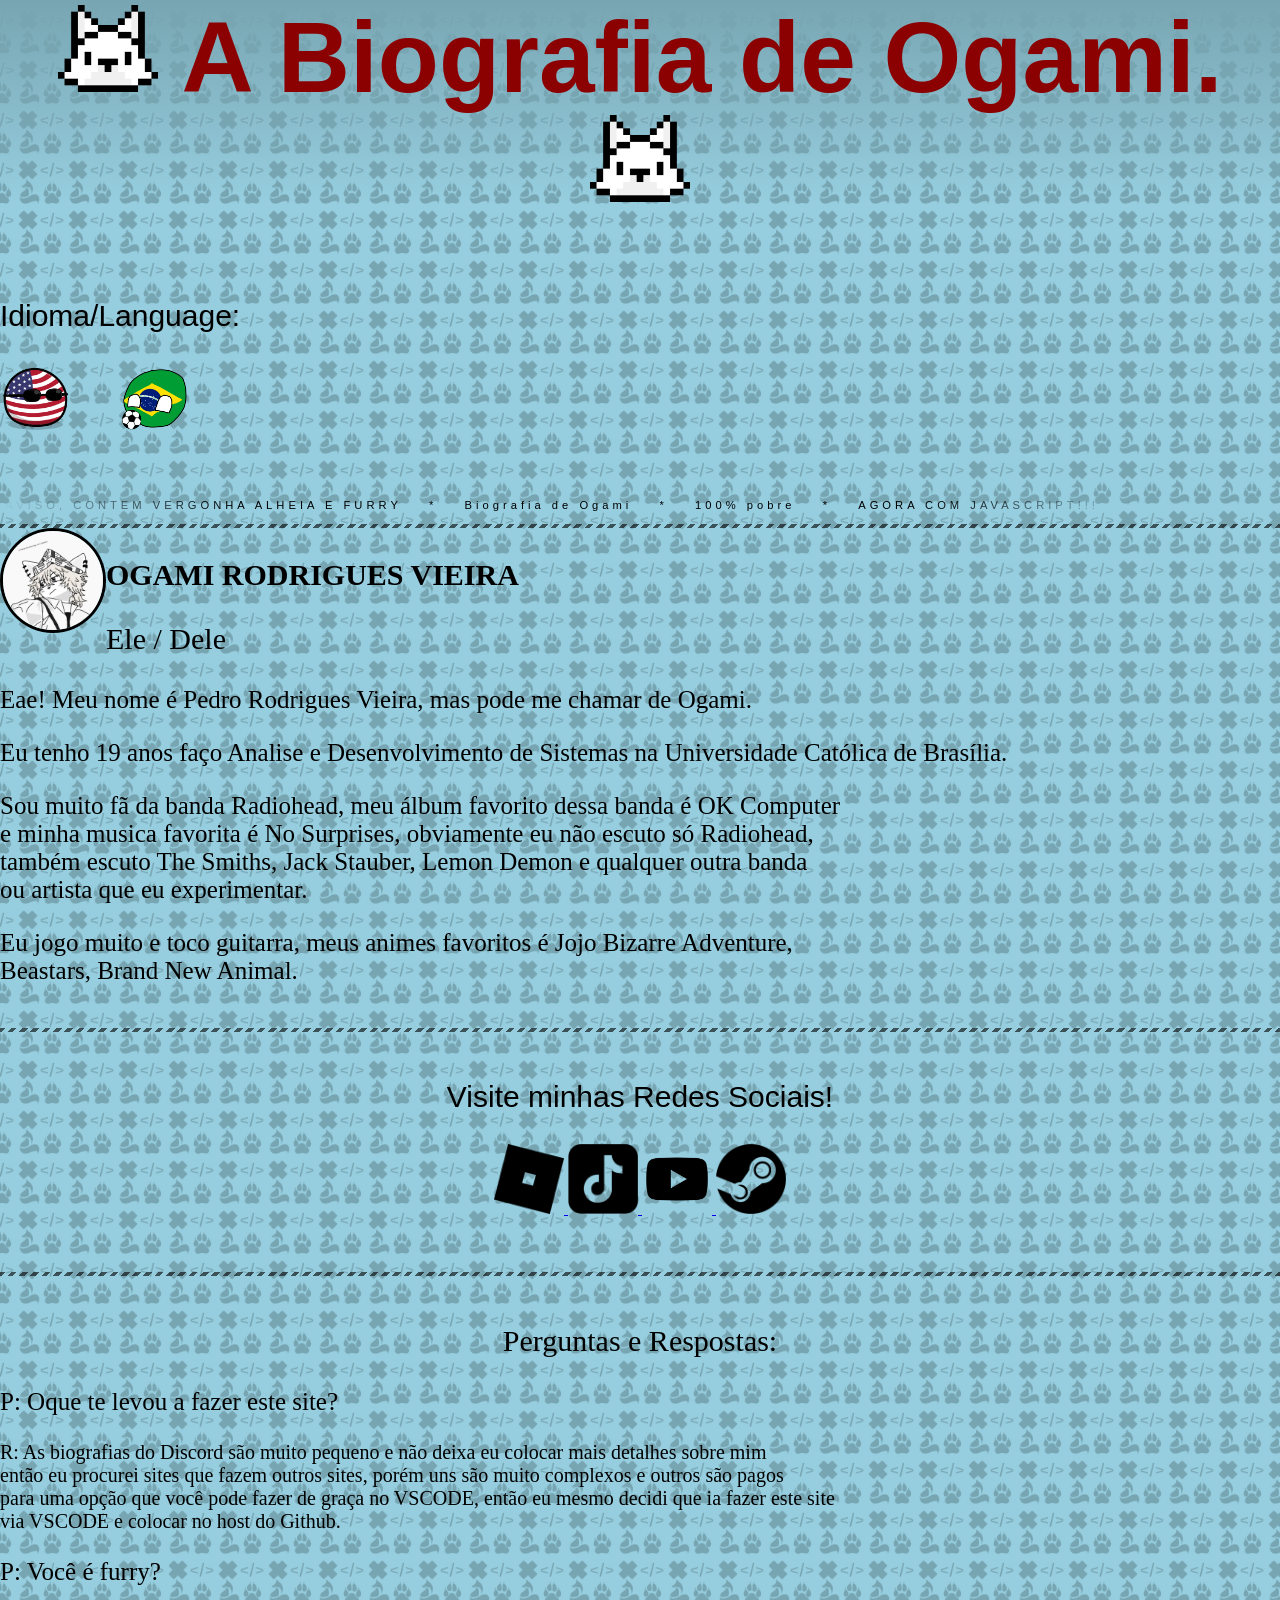
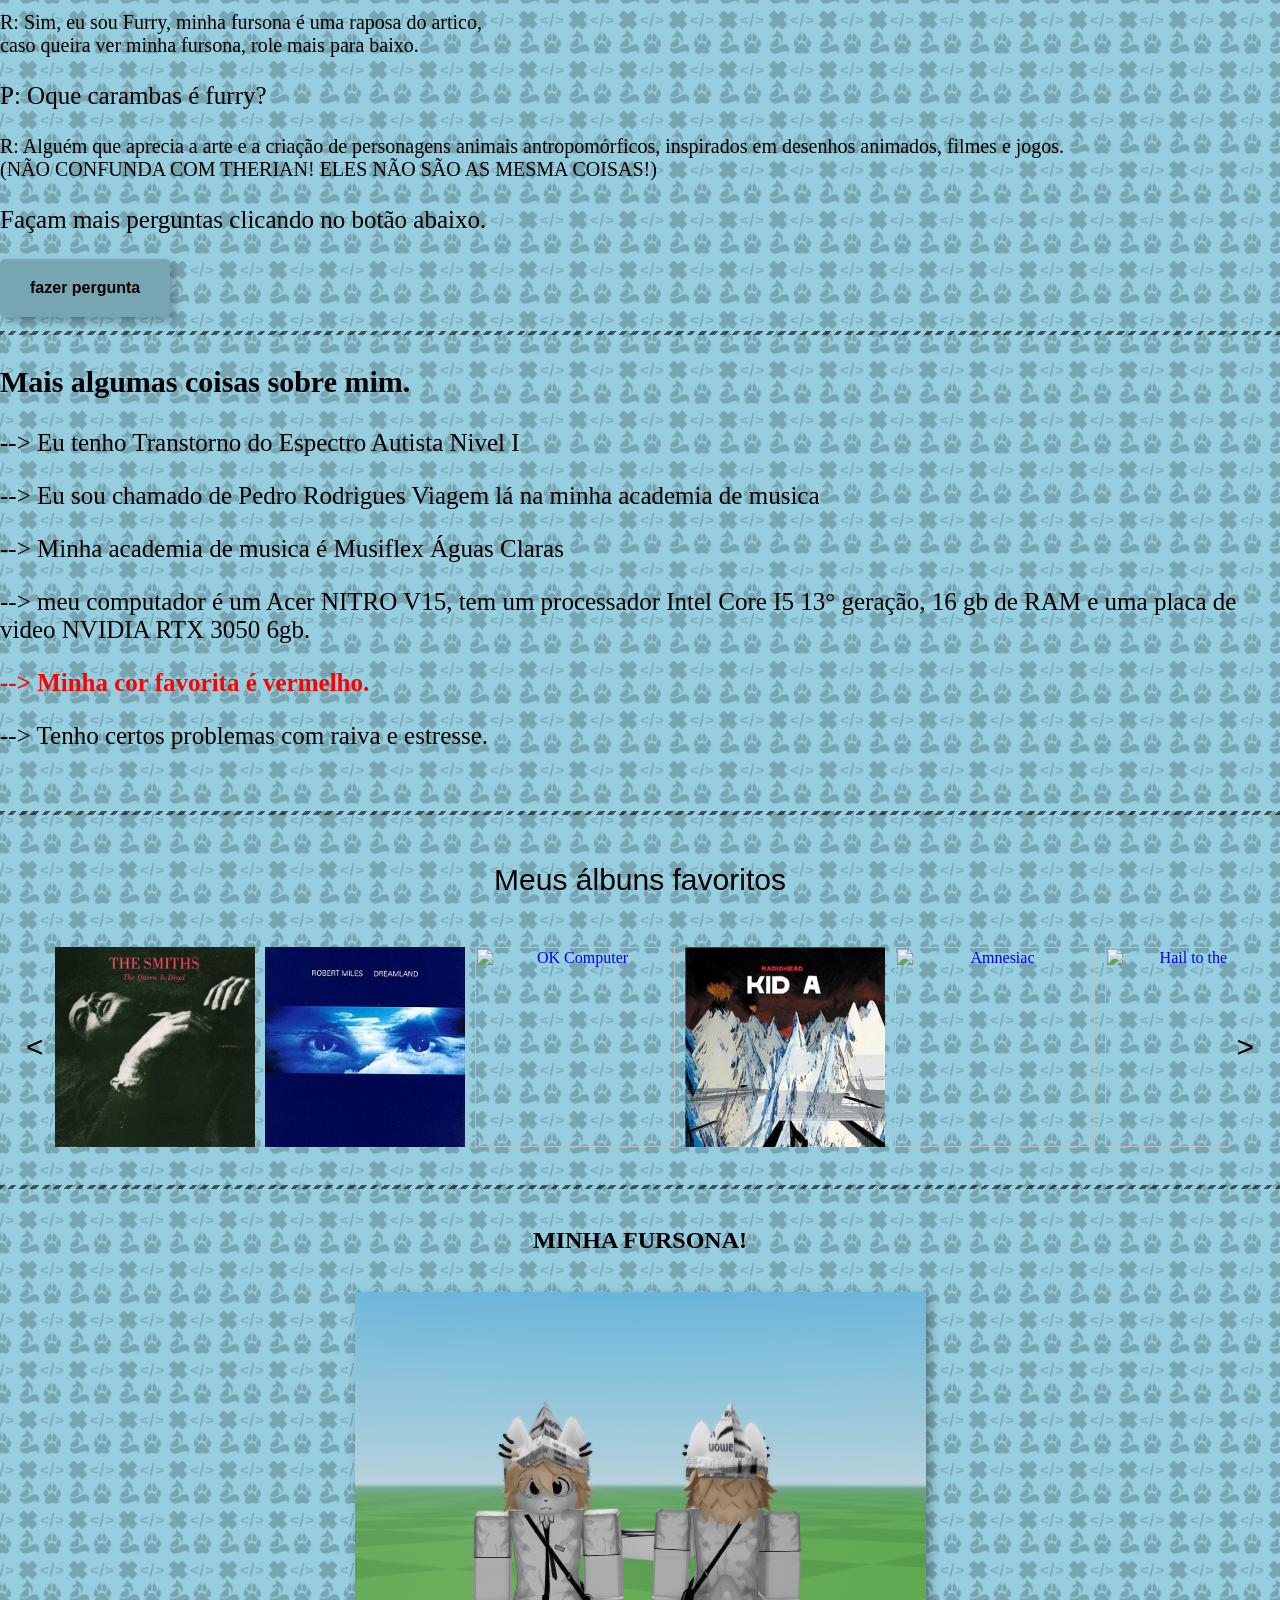
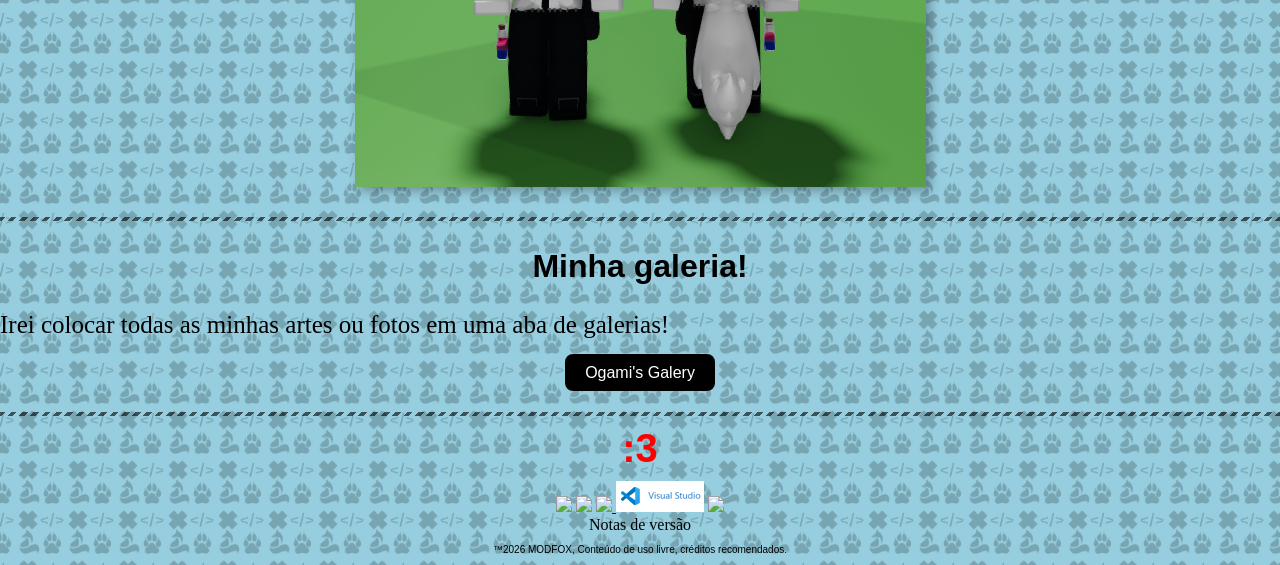
==== commit a0060d7f: "Update age in biography section" ====
--- a/index.html
+++ b/index.html
@@ -124,7 +124,7 @@
         <p class="name"> OGAMI RODRIGUES VIEIRA </p>
         <p class="pronomes"> Ele / Dele </p>
         <p class="biografia"> Eae! Meu nome é Pedro Rodrigues Vieira, mas pode me chamar de Ogami. </p>
-        <p class="biografia"> Eu tenho 18 anos faço Analise e Desenvolvimento de Sistemas na Universidade Católica de Brasília. </p>
+        <p class="biografia"> Eu tenho 19 anos faço Analise e Desenvolvimento de Sistemas na Universidade Católica de Brasília. </p>
         <p class="biografia"> Sou muito fã da banda Radiohead, meu álbum favorito dessa banda é OK Computer 
             <br> 
             e minha musica favorita é No Surprises, obviamente eu não escuto só Radiohead, 
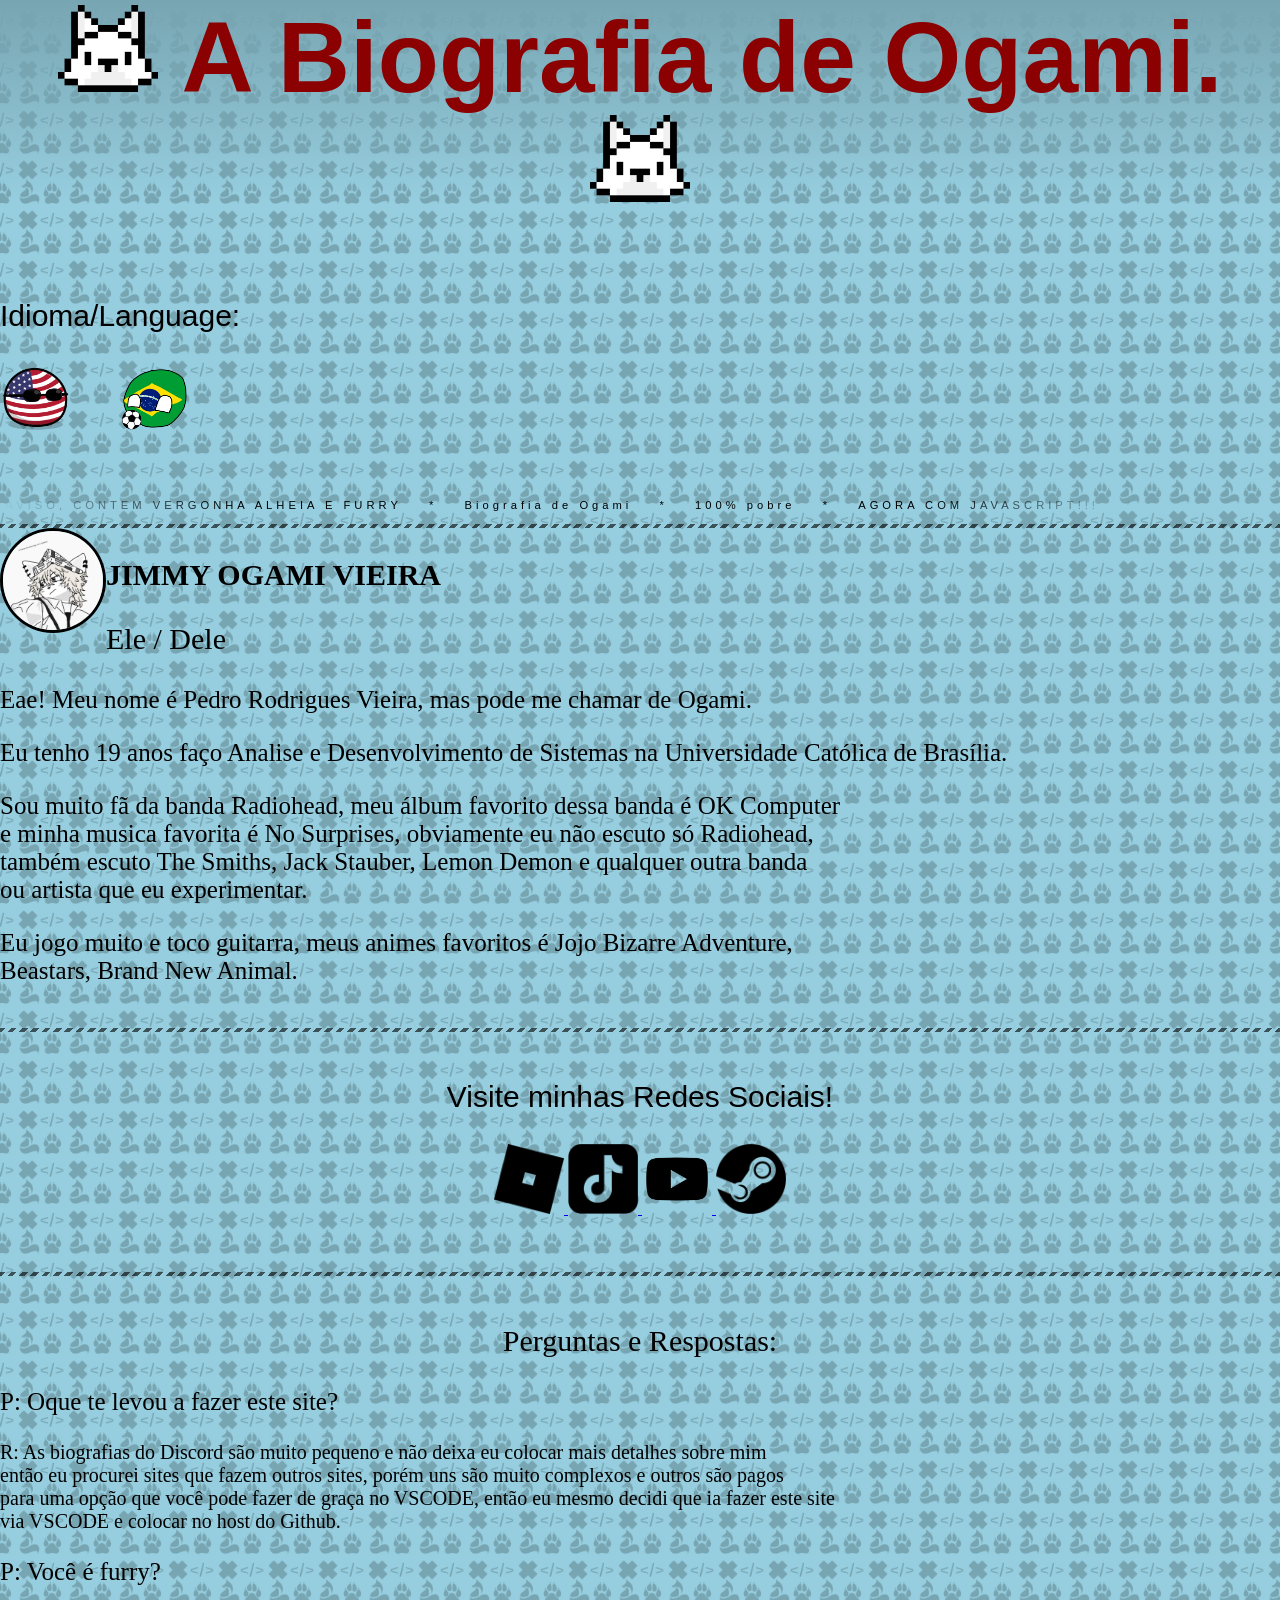
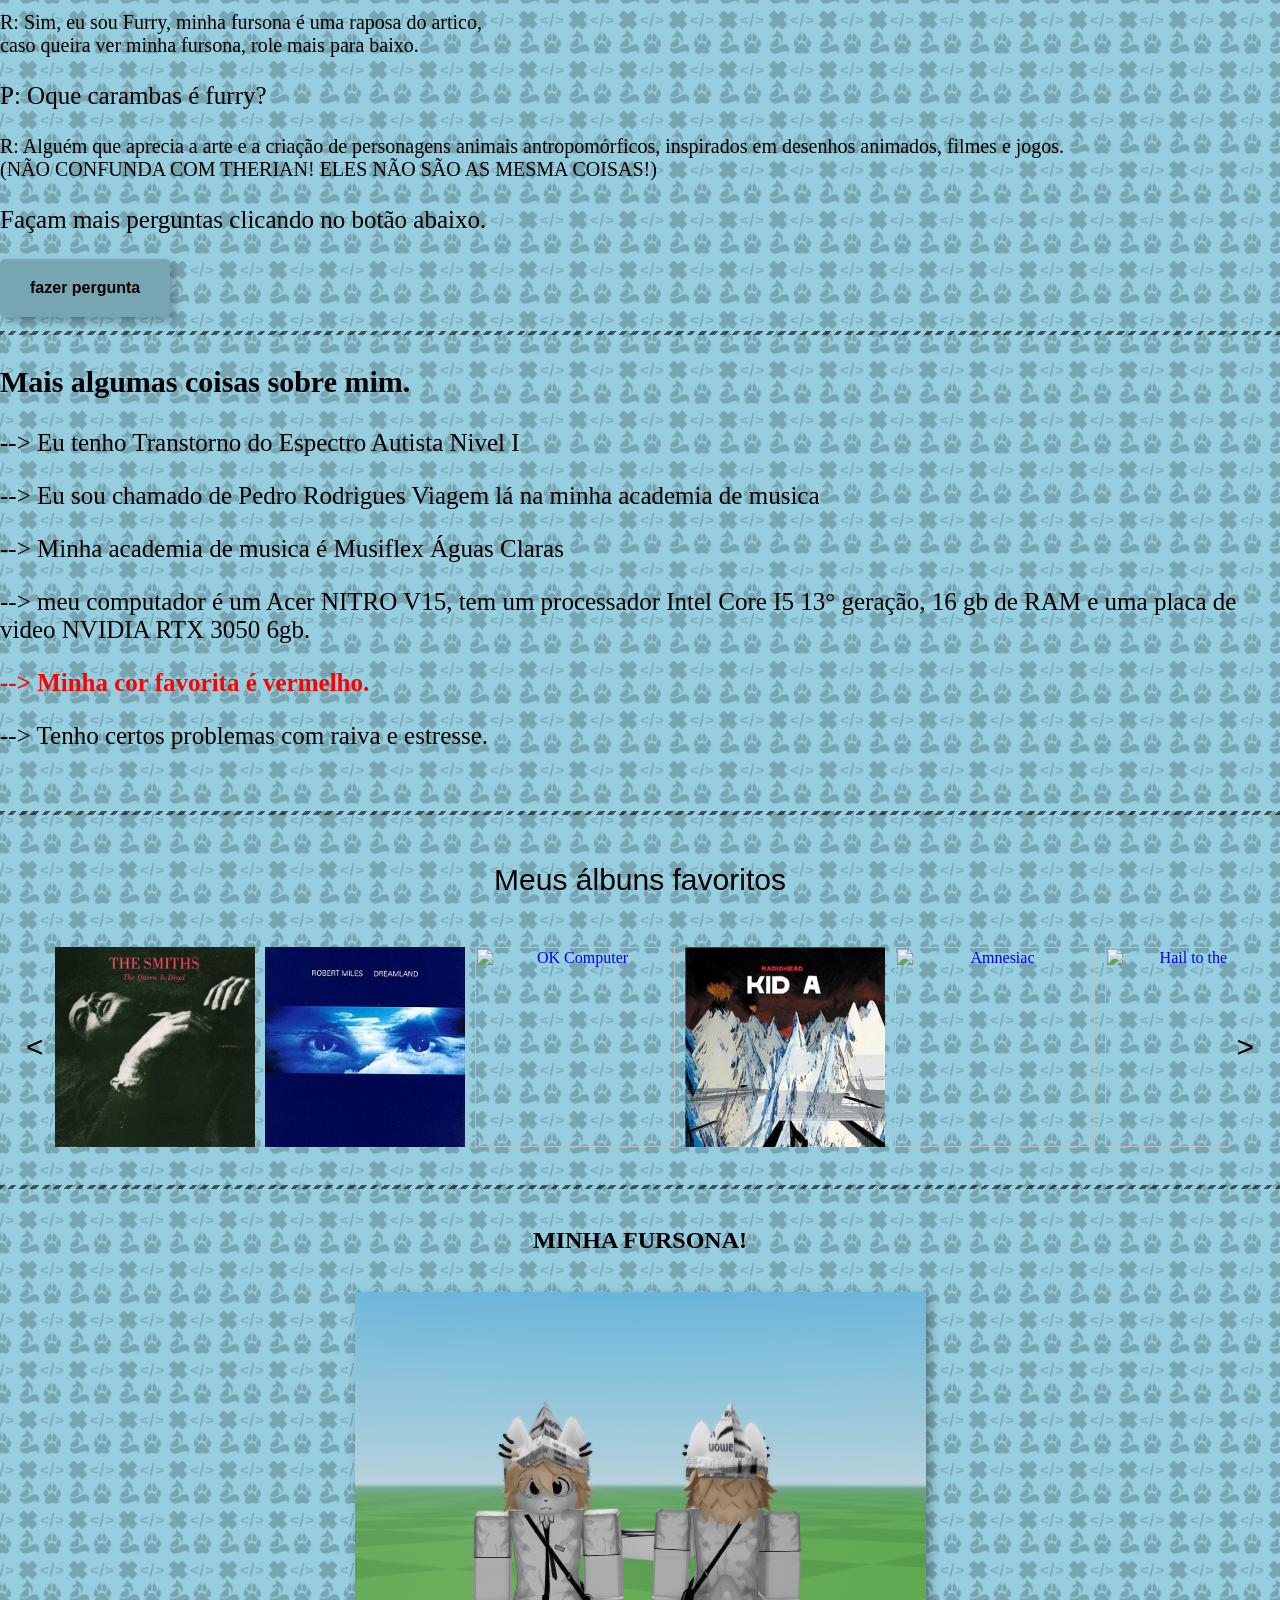
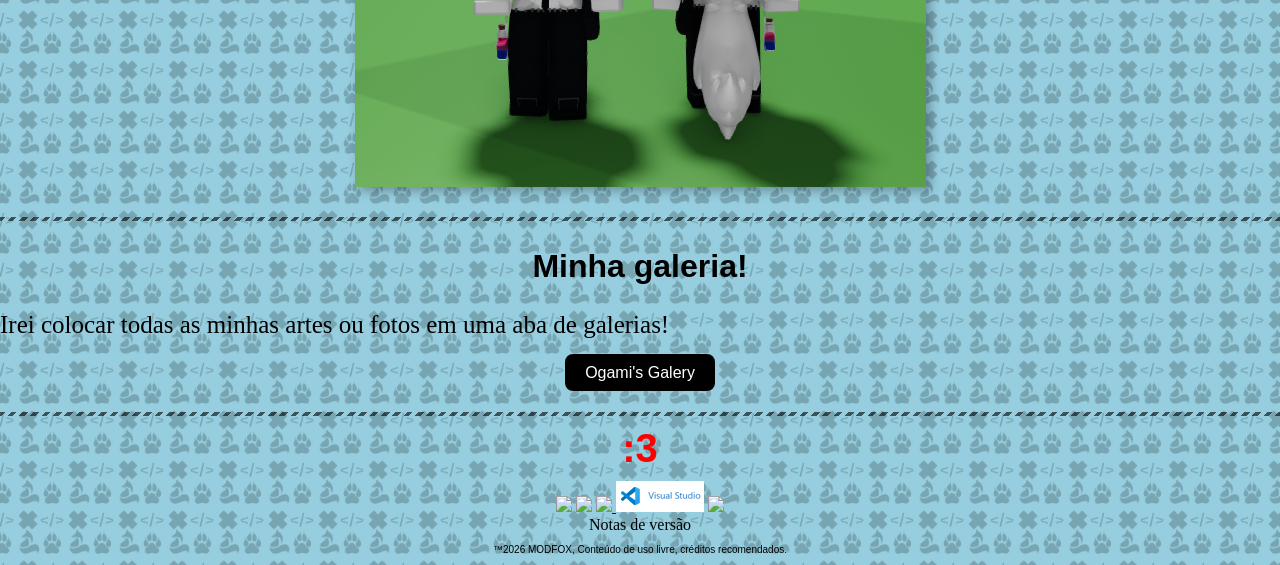
==== commit c3cc2594: "Update name from 'Ogami Rodrigues Vieira' to 'Jimmy Ogami Vieira'" ====
--- a/index.html
+++ b/index.html
@@ -121,7 +121,7 @@
         </div>
         <div class="linha"></div>
         <img class="img" src="photosource/obp/Ogamiicon.png" width="100" alt="IconeDaBiografia">
-        <p class="name"> OGAMI RODRIGUES VIEIRA </p>
+        <p class="name"> JIMMY OGAMI VIEIRA </p>
         <p class="pronomes"> Ele / Dele </p>
         <p class="biografia"> Eae! Meu nome é Pedro Rodrigues Vieira, mas pode me chamar de Ogami. </p>
         <p class="biografia"> Eu tenho 19 anos faço Analise e Desenvolvimento de Sistemas na Universidade Católica de Brasília. </p>
